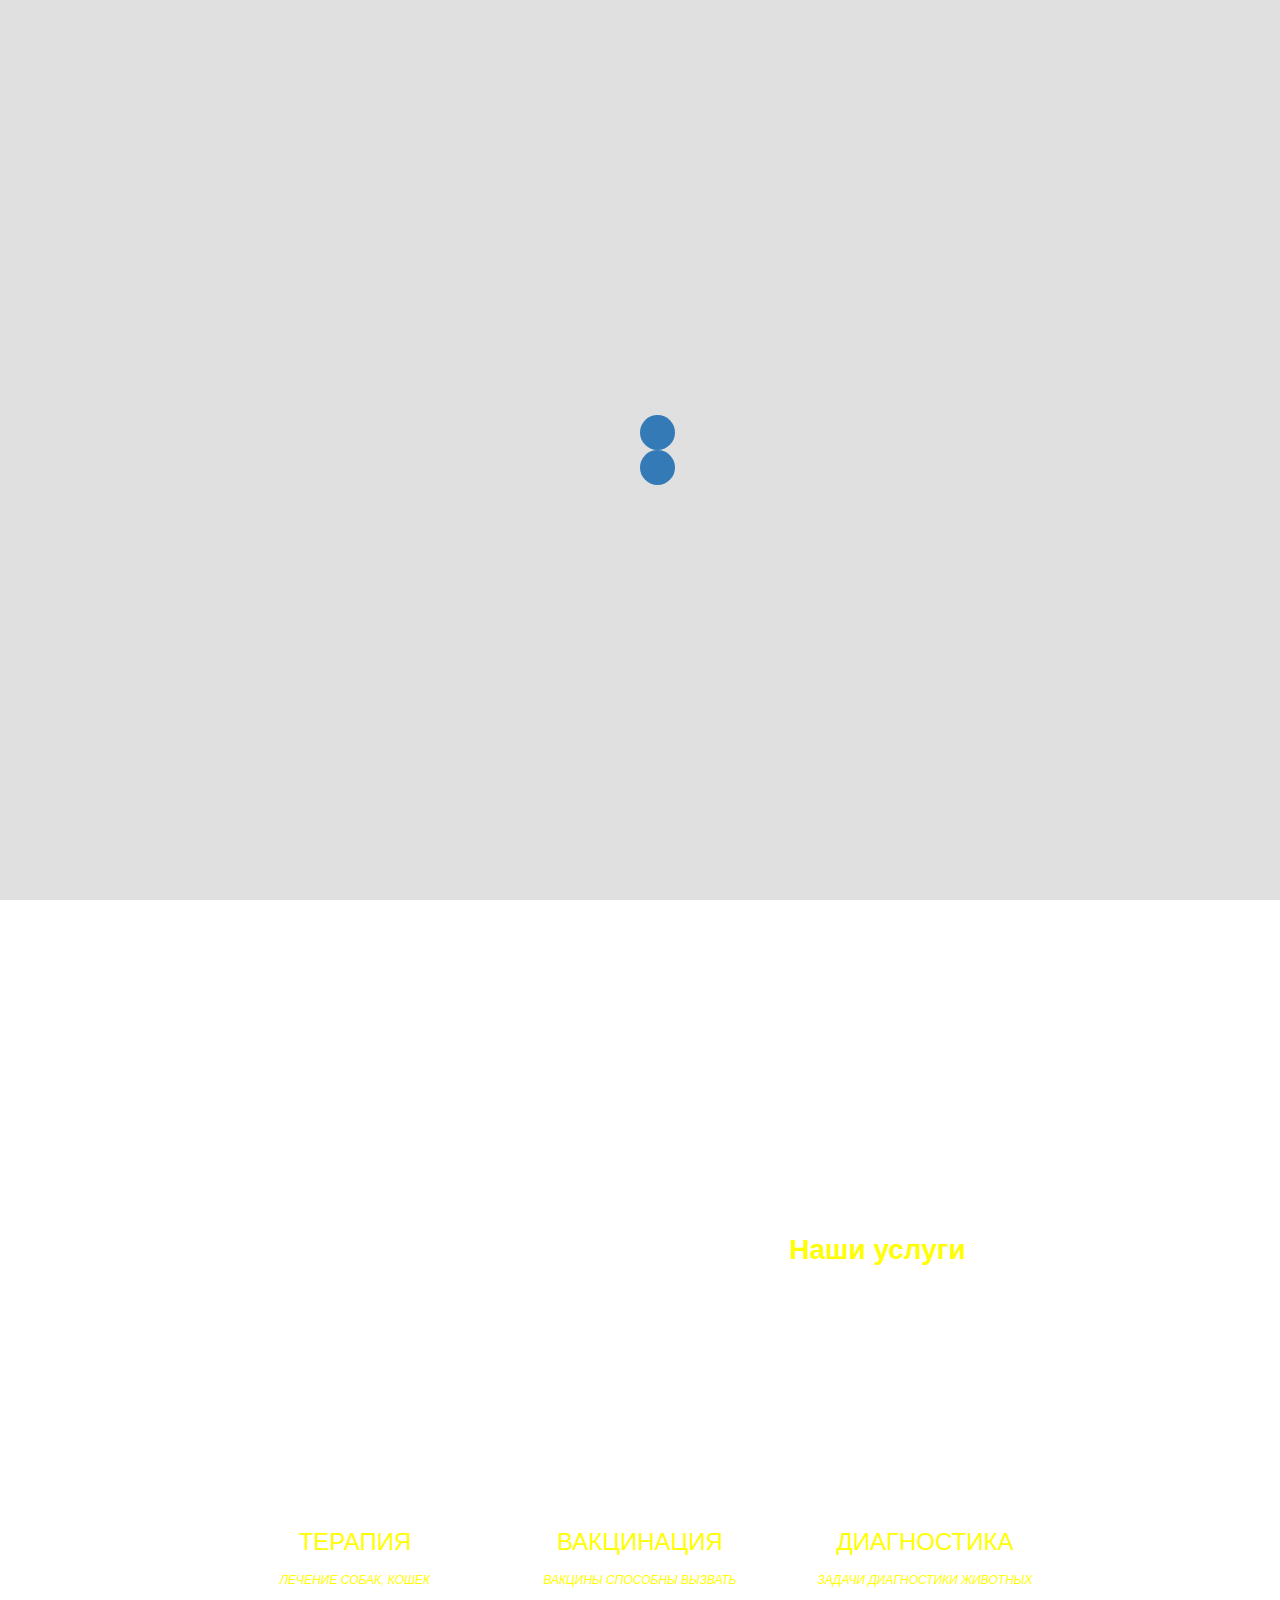
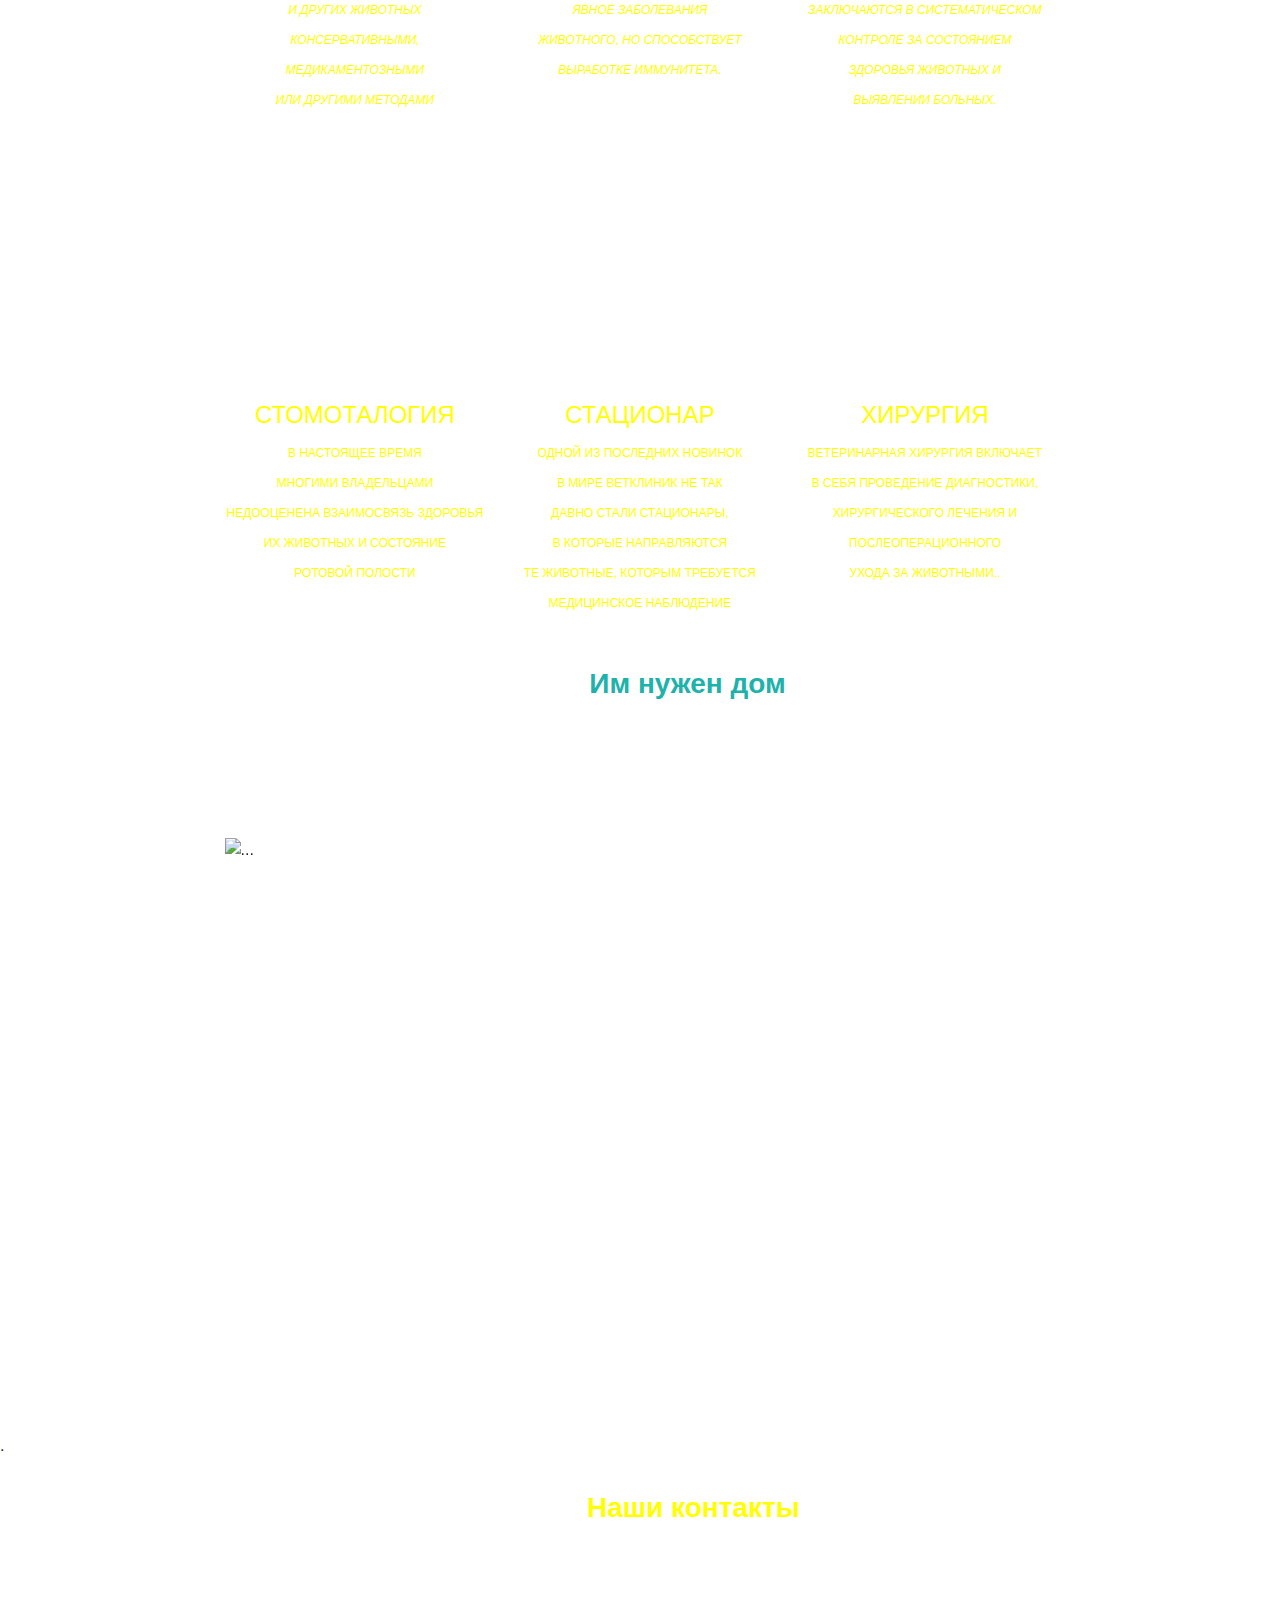
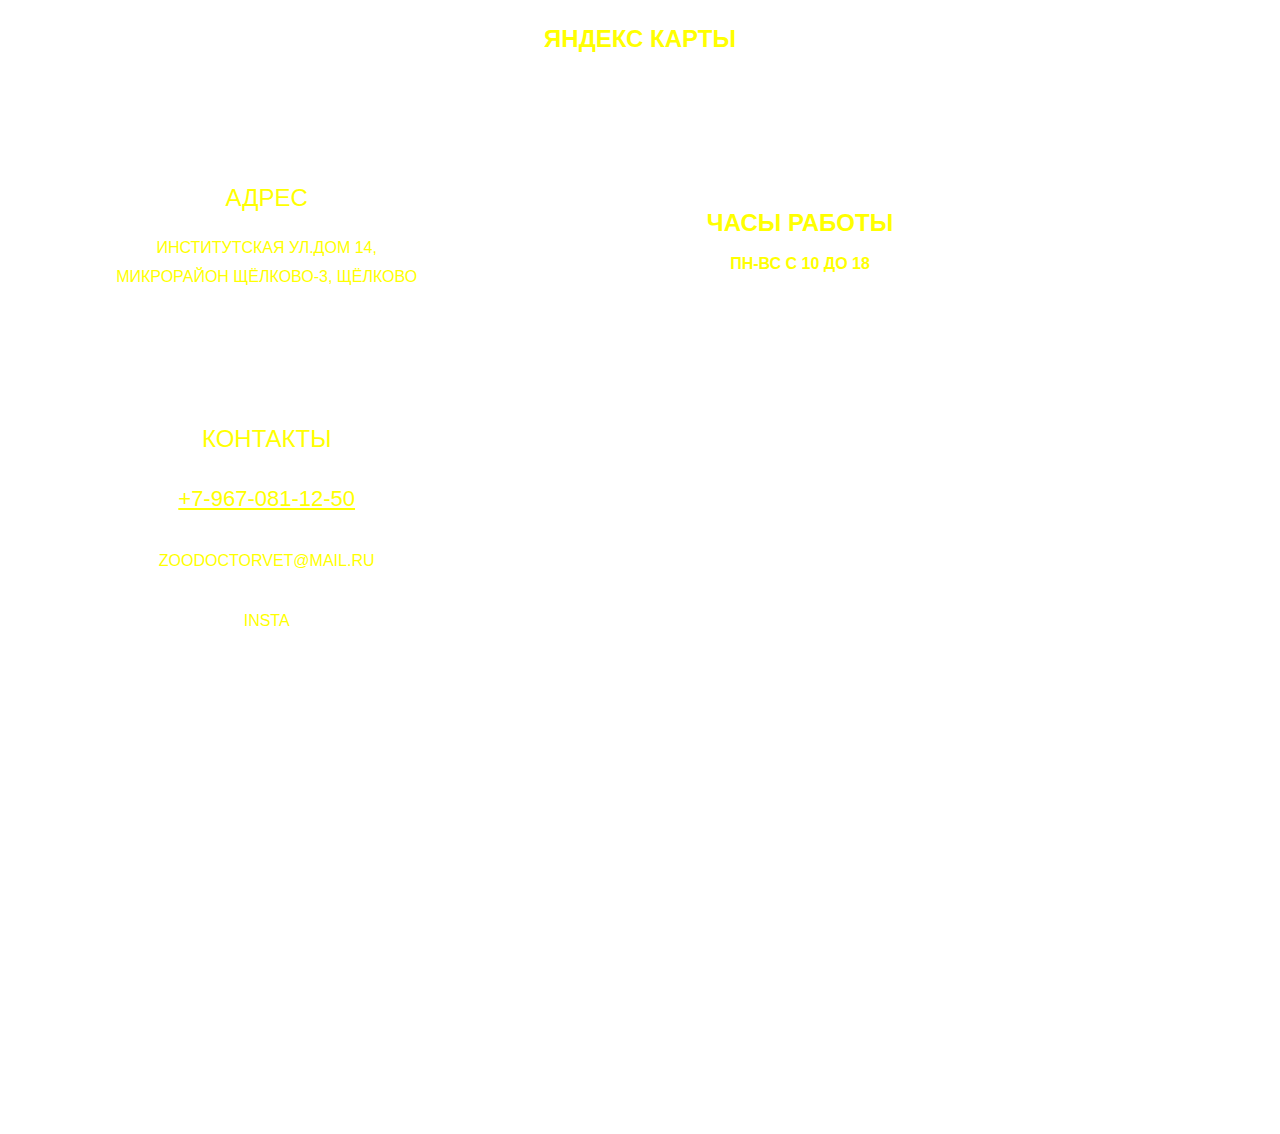
==== src/index.html @ 2d44dd5f "555555555" ====
<!DOCTYPE html>
<html lang="en">
<head>
	<meta charset="UTF-8">

	<meta name="desciption" content="Ветклиника">
	<meta name="autor" content="Ivan">
	<meta name="robots" content="all">
	<meta property="og.title" content="Ветклиника">
	<meta name="viewport" content="width=device-width, initial-scale=1.0">


	<title>Ветклиника</title>
	<link rel="stylesheet" href="css/reset.css">
	<link rel="stylesheet" href="css/bootstrap.min.css">
	<link rel="stylesheet" href="css/font-awesome.css">

	<link rel="stylesheet" href="css/style.css">
</head>
<body>
	<div class="preloader">
      <div class="preloader__row">
        <div class="preloader__item"></div>
        <div class="preloader__item"></div>
      </div>
    </div>
	<script>
    window.onload = function () {
    document.body.classList.add('loaded_hiding');
    window.setTimeout(function () {
    document.body.classList.add('loaded');
    document.body.classList.remove('loaded_hiding');
    }, 900);
    }
    </script>
	<header>
		<nav>
			<div class="container">
				<div class="row">

					<div class="col-xxl-3 col-xl-3 col-lg-3 col-7">
						<div class="logo"><img src="img/Icone.png ">Зоодоктор</div></div>
					<div class="px-0 col-xxl-7 col-xl-7 col-lg-8 offset-xxl-2 offset-xl-2 offset-lg-1 d-none d-lg-block"><div class="menu">
						<ul>
							<li><a href="#main">Главная</a></li>
							<li><a href="#services">Услуги</a></li>
							<li><a href="#home">Дом</a></li>
							<li><a href="#contacts">Контакты</a></li>
							<li><a href="index_Yslygi.html">Цены</a></li>
						</ul> </div></div>
						<div class="col-5 d-flex d-lg-none flex-column justify-content-center align-items-end">
							<div class="dropdown">
								<a class="btn btn-warning dropdown-toggle white-btn" href="#" role="button" id="dropdownMenuLink" data-bs-toggle="dropdown" aria-expanded="false">
									Навигация
								</a>

								<ul class="dropdown-menu dropdown-menu-dark" aria-labelledby="dropdownMenuLink">
									<li><a class="dropdown-item" href="#main">Главная</a></li>
									<li><a class="dropdown-item" href="#services">Услуги</a></li>
									<li><a class="dropdown-item" href="#home">Дом</a></li>
									<li><a class="dropdown-item" href="#contacts">Контакты</a></li>
									<li><a class="dropdown-item" href="index_Yslygi.html">Цены</a></li>
								</ul>

							</div>
						</div>
					</div>
				</div>


			</nav>
		</header>
		<main >
			<section class="main" id="main"><div class="container  pt-5">
				<div class="row align-items-center pt-5 mt-5 ">
					<div class="col-xxl-1 col-xl-2 col-lg-1 col-md-2 col-sm-2"></div>
					<div class="col-xxl-7 col-xl-9 col-lg-11 col-md-10 col-sm-8 pt-5 mt-5 ">
						<div class="title__container">
							<h1>Вас приветствует<br>Ветклиника Зоодоктор</h1>
							<h4>Наши принципы — это индивидуальный подход<br> к каждому клиенту, готовность оказать помощь животным в<br> любое время прилагать все возможные усилия<br> для достижения наилучших результатов.</h4>
							
						</div>
					</div>

					</div>
					<div class="Visov">
						<div class="row justify-content-center  pt-5  ">
							<div class="col-xxl-2 xl-3 col-lg-3 col-md-2 col-sm-1 col-1 "></div>
							<div class="col-xxl-4 xl-6 col-lg-5 col-md-5 col-sm-4 col-6 pt-5 mt-5 ">

								<button type="button" class="btn info-btn  " data-bs-toggle="modal" data-bs-target="#exampleModal">
  Вызов врача на дом
</button>

<!-- Modal -->
<div class="modal fade" btn-color id="exampleModal" tabindex="-1" aria-labelledby="exampleModalLabel" aria-hidden="true">
  <div class="modal-dialog">
    <div class="modal-content">
      
       
     
      <div class="modal-body ">
      	 <h5 class="modal-title" id="exampleModalLabel">Вызов врача</h5>
       
        Вызов ветеринара на дом, скорая ветеринарная помощь в любой район Щёлково, Пушкино, Софрино
	<br><a href="tel:8(916)914-41-77">8(916)914-41-77</a>

	<br>Почему мы?
	<br>•Большой опыт работы.
	<br>•Проверенные специалисты.
	<br>•Современное оборудование.
	<br>•Современные схемы лечени.
	<br>•Примем заявку в любое для вас удобное время.

	<br>Выезд врача………………………………от 1000₽
      
        <button type="button" class="btn warning-btn " data-bs-dismiss="modal">Закрыть</button>
      </div>
      </div>
      
  </div>
</div>
</div>
								
							</div>
						</div>
				<!--	 Button trigger modal -->

        

    </div>

  
		</section>
	</main>
	<div class="Two" id="services">
		<div class="container ">
			<div class="row  ">
				<div class="col-xxl-3 col-xl-5 col-8 col-sm-2 col-md-3 "></div>
				<div class="col-xxl-6 col-xl-7 col-12 col-sm-8 col-md-6 "><h3><b>Наши услуги</b></h3></div>
			</div>
		
		<div class="row  justify-content-center ">

			
				<div class="col-12 col-sm-6 col-md-3 text-center">
					<div class="web_scill" style="">
						<img src="img/1.png" alt="">
						<h4>Терапия</h4>
						<p><i>Лечение собак, кошек<br>и других животных<br> консервативными,<br> медикаментозными<br> или другими методами</i> </p>
					</div>
				</div>
				<div class="col-12 col-sm-6 col-md-3 text-center">
					<div class="web_scill2" style="">
						<img src="img/2.png" alt="">
						<h4>Вакцинация</h4>
						<p><i>Вакцины способны вызвать<br> явное заболевания<br> животного, но способствует<br> выработке иммунитета.</i></p>
					</div>
				</div>
				<div class="col-12 col-sm-6 col-md-3 text-center">
					<div class="web_scill3" style="">
						<img src="img/3.png " alt="">
						<h4>Диагностика</h4>
						<p><i>Задачи диагностики животных<br> заключаются в систематическом<br>контроле за состоянием<br> здоровья животных и <br>выявлении больных.</i></p>
					</div>
				</div>

			
		</div>
		<div class="row justify-content-center">	
			
				<div class="col-12 col-sm-6 col-md-3 text-center"> 
					<div class="web_scill4" style="">
						<img src="img/4.png " alt="">
						<h4>Стомоталогия</h4>
						<p>В настоящее время<br> многими владельцами<br> недооценена взаимосвязь здоровья<br> их животных и состояние<br> ротовой полости</p>
					</div>
				</div>
				<div class="col-12 col-sm-6 col-md-3 text-center">
					<div class="web_scill5" style="">
						<img src="img/5.png " alt="">
						<h4>Стационар</h4>
						<p>Одной из последних новинок<br> в мире ветклиник не так<br> давно стали стационары,<br> в которые направляются <br>те животные, которым требуется<br> медицинское наблюдение</p>
					</div>
				</div>
				<div class="col-12 col-sm-6 col-md-3 text-center">
					<div class="web_scill6" style="">
						<img src="img/6.png " alt="">
						<h4>Хирургия</h4>
						<p>Ветеринарная хирургия включает<br> в себя проведение диагностики,<br> хирургического лечения и <br>послеоперационного <br>ухода за животными..</p>
					</div>
				</div>
			</div>
		
</div>
</div>
		<div class="Three" id="home">
			<div class="container">
				<div class="row">	
					<div class="col-xxl-3 col-xl-3 col-8 col-sm-2 col-md-3"></div>
					<div class="col-xxl-6 col-xl-7 col-12 col-sm-8 col-md-6"><h3><b>Им нужен дом</b></h3>

					</div>	
				</div>
			
				<div class="row pt-5 mt-5 justify-content-center">
					
					<div class="col-xxl-8 col-xl-9 col-md-8">
				<div id="carouselExampleIndicators" class="carousel slide" data-bs-ride="true">
  <div class="carousel-indicators">
    <button type="button" data-bs-target="#carouselExampleIndicators" data-bs-slide-to="0" class="active" aria-current="true" aria-label="Slide 1"></button>
    <button type="button" data-bs-target="#carouselExampleIndicators" data-bs-slide-to="1" aria-label="Slide 2"></button>
    <button type="button" data-bs-target="#carouselExampleIndicators" data-bs-slide-to="2" aria-label="Slide 3"></button>
     <button type="button" data-bs-target="#carouselExampleIndicators" data-bs-slide-to="3" aria-label="Slide 4"></button>
      <button type="button" data-bs-target="#carouselExampleIndicators"data-bs-slide-to="4" aria-label="Slide 5"></button>

  </div>
  <div class="carousel-inner">
    <div class="carousel-item active">
      <img src="img/cat1.jpg" class="d-block w-100 " alt="...">
    </div>
    <div class="carousel-item">
      <img src="img/cat2.jpg" class="d-block w-100 " alt="...">
    </div>
    <div class="carousel-item">
      <img src="img/cat3.jpg" class="d-block w-100 " alt="...">
    </div>
    <div class="carousel-item">
      <img src="img/cat4.jpg" class="d-block w-100 " alt="...">
    </div>
    <div class="carousel-item">
      <img src="img/cat5.jpg" class="d-block w-100 " alt="...">
    </div>
  </div>
  <button class="carousel-control-prev" type="button" data-bs-target="#carouselExampleIndicators" data-bs-slide="prev">
    <span class="carousel-control-prev-icon" aria-hidden="true"></span>
    <span class="visually-hidden">Предыдущий</span>
  </button>
  <button class="carousel-control-next" type="button" data-bs-target="#carouselExampleIndicators" data-bs-slide="next">
    <span class="carousel-control-next-icon" aria-hidden="true"></span>
    <span class="visually-hidden">Следующий</span>
  </button>
</div>
</div>
	</div>	
</div>
			</div>
	
<footer id="contacts">
		.
		<div class="container-fluid">
			<div class="row  ">
				<div class="col-xxl-3  col-md-3 col-sm-2 col-8 "></div>
				<div class="col-xxl-6 col-md-7 col-sm-8 col-12"><h3><b>Наши контакты</b></h3>
				</div>
			</div>
			<div class="Tri">	
				<div class="row  ">
						<div class="col-xxl-3">	</div>
					<div class="col-xxl-6  text-center ">
						<div class="web_scil" style="">
							<img src="" alt="">

							<h4><i class="fa fa-map-marker custom-map  " aria-hidden="true"></i><b>Яндекс карты</b><script type="text/javascript" charset="utf-8" async src="https://api-maps.yandex.ru/services/constructor/1.0/js/?um=constructor%3A8fb3ee09495128bcd995fe5ea9923f7f8fd145fe0b856d204850d67c31da7a16&amp;width=100%25&amp;height=421&amp;lang=ru_RU&amp;scroll=true"></script></h4></div>
						</div>
						</div>
						<div class="row">

						<div class="col-xxl-4 col-12 col-sm-6 col-md-5 pt-5 mt-5  text-center">
							<div class="web_scil2" style="">
								<img src="" alt="">
								<h4>Адрес</h4>

								<p><i class="fa fa-map custom-map2" aria-hidden="true"></i>Институтская ул.дом 14,<br> микрорайон Щёлково-3, Щёлково</p>
							</div>
						</div>
						<div class="col-xxl-4 col-12 col-sm-6 col-md-5 pt-5 mt-5  text-center">
							<div class="web_scil4" style="">
								<img src="" alt=""> 
								<h4><i class="fa fa-clock-o custom-clock" aria-hidden="true"></i><b>Часы работы</b></h4>
								<p><b>Пн-Вс с 10 до 18</b></p>

							</div>
						</div>				

						<div class="col-xxl-4 col-12 col-sm-6 col-md-5 pt-5 mt-5  text-center">
							<div class="web_scil3" style="">
								<img src="" alt="">
								<h4>Контакты</h4>
								<p><i class="fa fa-phone-square custom-phone" aria-hidden="true"></i>
									<a href="tel:+7-967-081-12-50">+7-967-081-12-50</a><br><i class="fa fa-envelope custom-mail" aria-hidden="true"></i>zoodoctorvet@mail.ru<br><i class="fa fa-instagram custom-insta" aria-hidden="true"></i>Insta</p>
								</div>
							</div>
						

						
					</div>
				</div>
</div>

			</footer>

		
		<script src="js/jquery-3.6.0.min.js"></script>
		<script src="js/bootstrap.bundle.min.js"></script>
		<script src="js/myScript.js"></script>
	</body>
	
			</html>
---- src/css/style.css ----
body{
	font-family: Arial,sans-serif;
	-webkit-text-size-adjust: none;
}
.preloader {
  /*фиксированное позиционирование*/
  position: fixed;
  /* координаты положения */
  left: 0;
  top: 0;
  right: 0;
  bottom: 0;
  /* фоновый цвет элемента */
  background: #e0e0e0;
  /* размещаем блок над всеми элементами на странице (это значение должно быть больше, чем у любого другого позиционированного элемента на странице) */
  z-index: 1001;
}

.preloader__row {
  position: relative;
  top: 50%;
  left: 50%;
  width: 70px;
  height: 70px;
  margin-top: -35px;
  margin-left: -35px;
  text-align: center;
  animation: preloader-rotate 2s infinite linear;
}

.preloader__item {
  position: absolute;
  display: inline-block;
  top: 0;
  background-color: #337ab7;
  border-radius: 100%;
  width: 35px;
  height: 35px;
  animation: preloader-bounce 2s infinite ease-in-out;
}

.preloader__item:last-child {
  top: auto;
  bottom: 0;
  animation-delay:-1s;
}

@keyframes preloader-rotate {
  100% {
    transform: rotate(360deg);
  }
}

@keyframes preloader-bounce {

  0%,
  100% {
    transform: scale(0);
  }

  50% {
    transform: scale(1);
  }
}

.loaded_hiding .preloader {
  transition: 7s opacity;
  opacity: 1;
}

.loaded .preloader {
  display: none;
}

nav{
	width: 100%;
	height: 60px;
	background: #008B8B;
	position: fixed;
	z-index: 10;

}
nav img{
	width: 57px;
	margin: 0px 10px 10px 0px;
}
/*#008B8B-бирюзовый
#FFCF40-желтый*/
.logo{
	
	color: yellow;
	font-size: calc(30px + 8 * ((100vw - 992px)/(1280-992)));
	line-height: 60px;
	
}
main{
	width: 100%;
	height: 100%;
}
.menu{
	float: left;
	

}
.menu li{
	float: left;
	line-height: 60px;
	color: #FFCF40;
	margin-right: 70px;
	
	font-size: calc(12px + 2 * ((100vw - 992px)/(1280-992)));
	text-transform: uppercase;
	-webkit-animation: topshift 0.4s ease forwards;
	-o-animation: topshift 0.4s ease forwards;
	animation: topshift	0.4s ease forwards;
	opacity: 1;
}
.white-btn:visited{
	color: #008B8B;
}

.main{
	
	height: 1200px;
	background:url(../img/fon3.jpg) center/cover no-repeat ;
	perspective: 1;
	background-attachment: fixed;
}
.title__container{
	width: 100%;
	color: #008B8B;
	text-align: center;
	opacity: 0;
	-webkit-animation: titlemove 1.2s ease forwards;
	-o-animation: titlemove 1.2s ease forwards;
	animation: titlemove 1.2s ease forwards;
	-webkit-animation-delay: 1s;
	-o-animation-delay: 1s;
	animation-delay: 1s;



}
.info-btn{
	background-color: #008B8B;
}
.btn{
	color: yellow;
}
.modal-body{
	color: yellow;
	background-color:#008B8B; 
}
.modal-body h5{
	text-align: center;
	line-height: 50px;
}
.btn-color{
	color: red;
}

.modal-title{
	color: yellow;
}

.modal-dialog{
	background-color: yellow;
}
.warning-btn {
	background-color: yellow;
	color: #008B8B;
	margin: 50px 0px 0px 200px;
}

.modal-body{
	background-color: #008B8B;
}

@keyframes titlemove{
	from{
		opacity: 0;
		margin-left: -700px;
	}
	to{
		opacity: 1;
		margin-left: 0px;
	}
}
main a{
	color: yellow;
}
.title__container h1{
	font-family: Arial, sans-serif;
	font-weight: 600;
	font-size: calc(28px + 20 * ((100vw - 375px)/(1280-375)));
}

.title__container h4{
	font-size: calc(19px + 15 * ((100vw - 375px)/(1280-375)));
	font-weight: 600;
	color: #008B8B;


}
@media  (max-width: 767px){

	h1{
		font-size: calc(25px + )
	}
}






.menu li a{
	transition: all 0.2s;
	color: white;
	transform: scale(1);
	display: inline-block;
	text-decoration: none;
}
.menu li a:visited{
	color: yellow;
}
.menu li a:hover{
	color: white;

}
.menu li a:active{
	transform: scale(1.2);
}
.Two{
	background:	url(../img/Fon5.jpg) center/cover no-repeat ;
	width: 100%
	max-height: 100%;
	
}

.Two img{
	max-width: 100%;
	height: 100%;
	
	
}


.Two h3{
	color: yellow;
	font-size: calc(30px + 15 * ((100vw - 375px)/(1280-375)));
	line-height: 100px;
	text-align: center;
	

	
}

.Two h4{
	color: yellow;
	font-size: calc(20px + 4 * ((100vw - 375px)/(1280-375)));
	transform: scale(1);
	text-decoration: none;
	
	


}

.Two h4:hover{
	color: #fff;
	

}

.Two p{
	font-size: calc(10px + 2 * ((100vw - 375px)/(1280-375)));
	color: yellow	;	
	line-height: 30px;
	text-align: center;
	

}
.Two p:hover{
	color: #fff;
	transform: scale(1.3,1.3);
}

	
  .web_scill{
  	line-height: 220px;
  	font-size: 12px;
  	text-transform: uppercase;

  }
  .web_scill2{
  	line-height: 220px;

  	font-size: 12px;
  	text-transform: uppercase;
  }
  .web_scill3{

  	line-height: 220px;
  	font-size: 12px;
  	text-transform: uppercase;
  }
 

  .web_scill4 {

  	line-height: 270px;
  	font-size: 12px;
  	text-transform: uppercase;

  }

  .web_scill5{

  	line-height: 270px;
  	font-size: 12px;
  	text-transform: uppercase;
  }
  .web_scill6{

  	line-height: 270px;
  	font-size: 12px;
  	text-transform: uppercase;
  }


	.Three{
		background: url(../img/Fon4.jpg) center/cover no-repeat ;
		height: 800px;
		background-attachment: fixed;
	}
	.Three h3{
		color: #20B2AA;
		font-size: calc(30px + 15 * ((100vw - 375px)/(1280-375)));
		line-height: 100px;
		text-align: center;	



	}
	footer{
		background:url(../img/Fon7.jpg) center/cover no-repeat;
		height: 1300px;



	}

	footer h3{
		color: yellow;
		font-size: calc(30px + 15 * ((100vw - 375px)/(1280-375)));
		line-height: 100px;
		text-align: center;
	}
	footer h4{
		color: yellow;
		font-size: calc(16px + 4 * ((100vw - 375px)/(1280-375)));

	}

	.web_scil{
		font-size: 32px;
		text-transform: uppercase;

	
	}
	.custom-map{
		font-size: 35px;
		width: 40px;
		color: yellow;
		
	}
	.web_scil2{

		color: yellow;
		font-size: calc(13px + 4 * ((100vw - 375px)/(1280-375)));
		text-transform: uppercase;
	}
	.custom-map2{
		font-size: 30px;
		width: 65px;
	}

	.web_scil3{
		color: yellow;
		font-size: calc(13px + 4 * ((100vw - 375px)/(1280-375)));

		text-transform: uppercase;
	}
	.custom-phone{
		font-size: 40px;
		width: 60px;

	}
	.custom-mail{
		font-size: 40px;
		width: 60px;
	}
	.custom-insta{
		font-size: 40px;
		width: 60px;
	}
	.web_scil4{
		color: yellow;
		font-size: calc(13px + 4 * ((100vw - 375px)/(1280-375)));

		text-transform: uppercase;
	}

	.custom-clock{
		font-size: 50px;
		width: 60px;
	}


	footer a{


		color: yellow;
		font-size: 22px;
	}
	footer a:visited{
		color: yellow;
	}
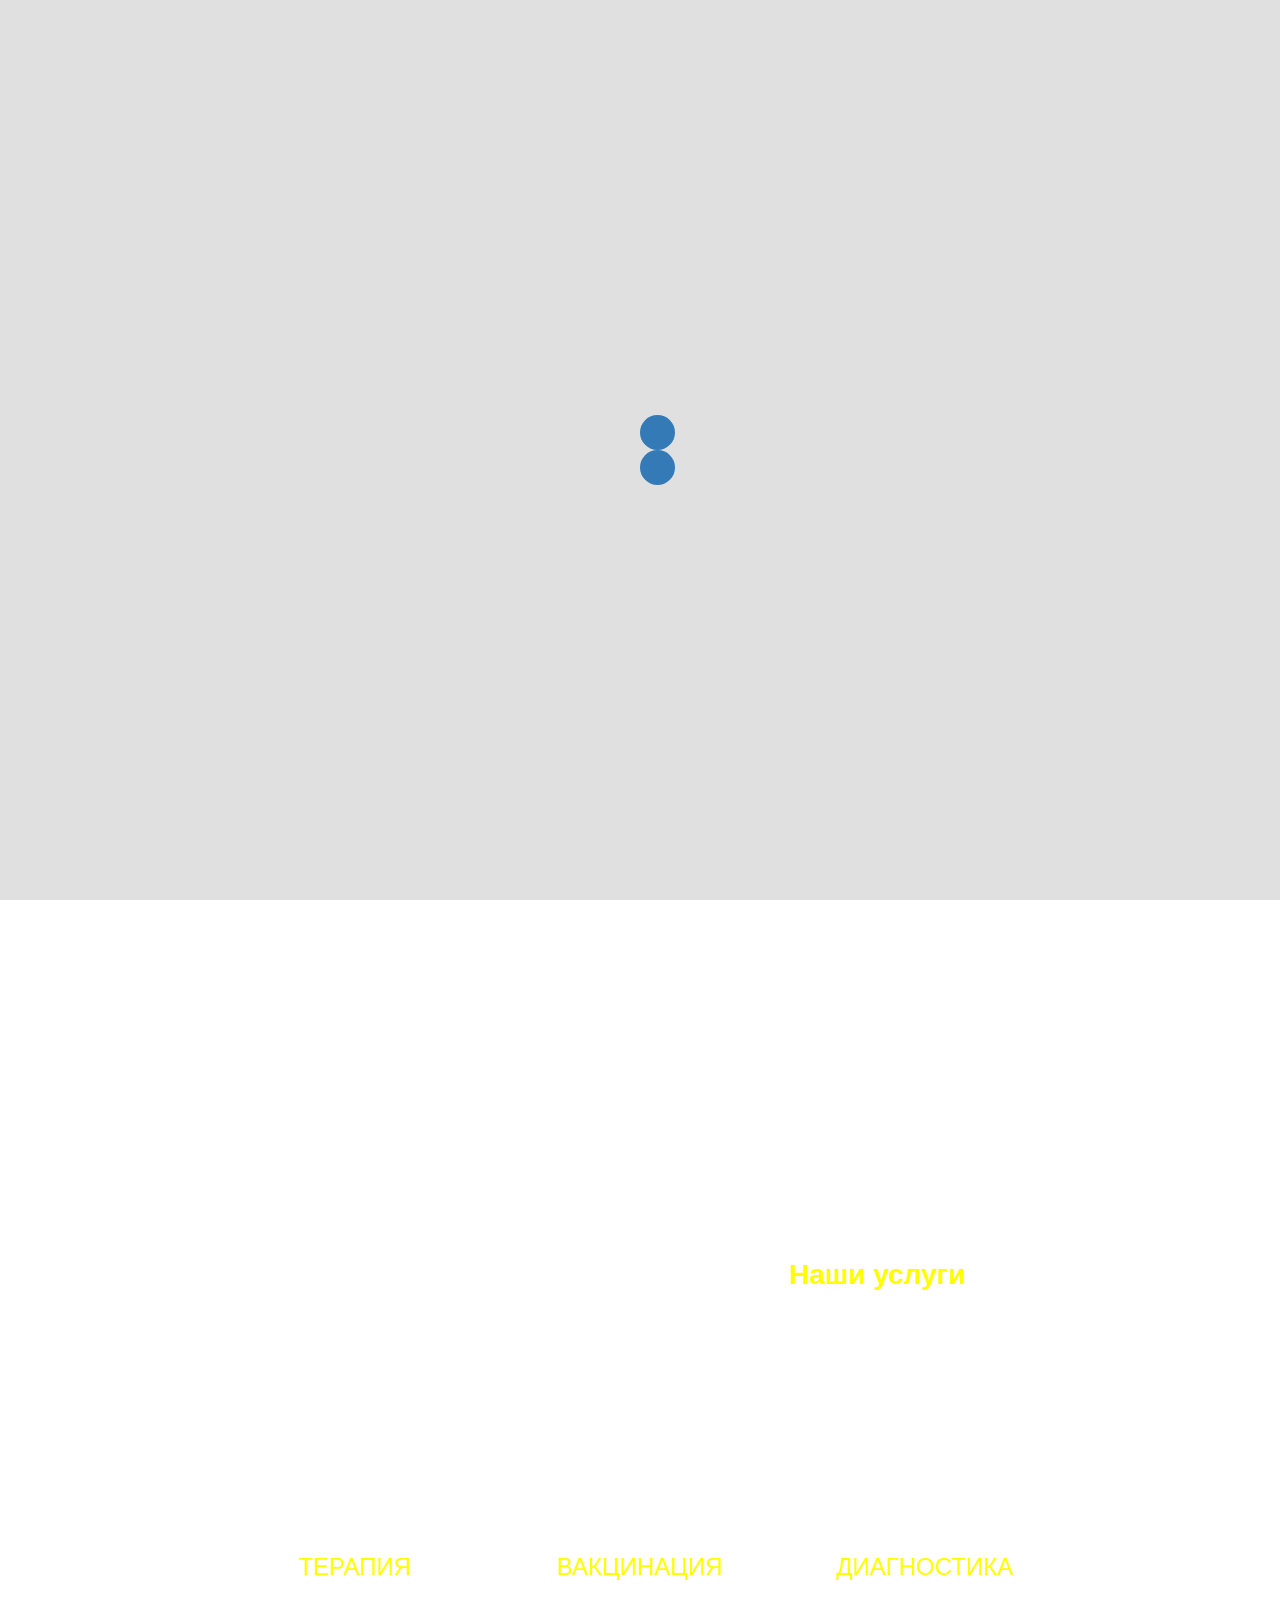
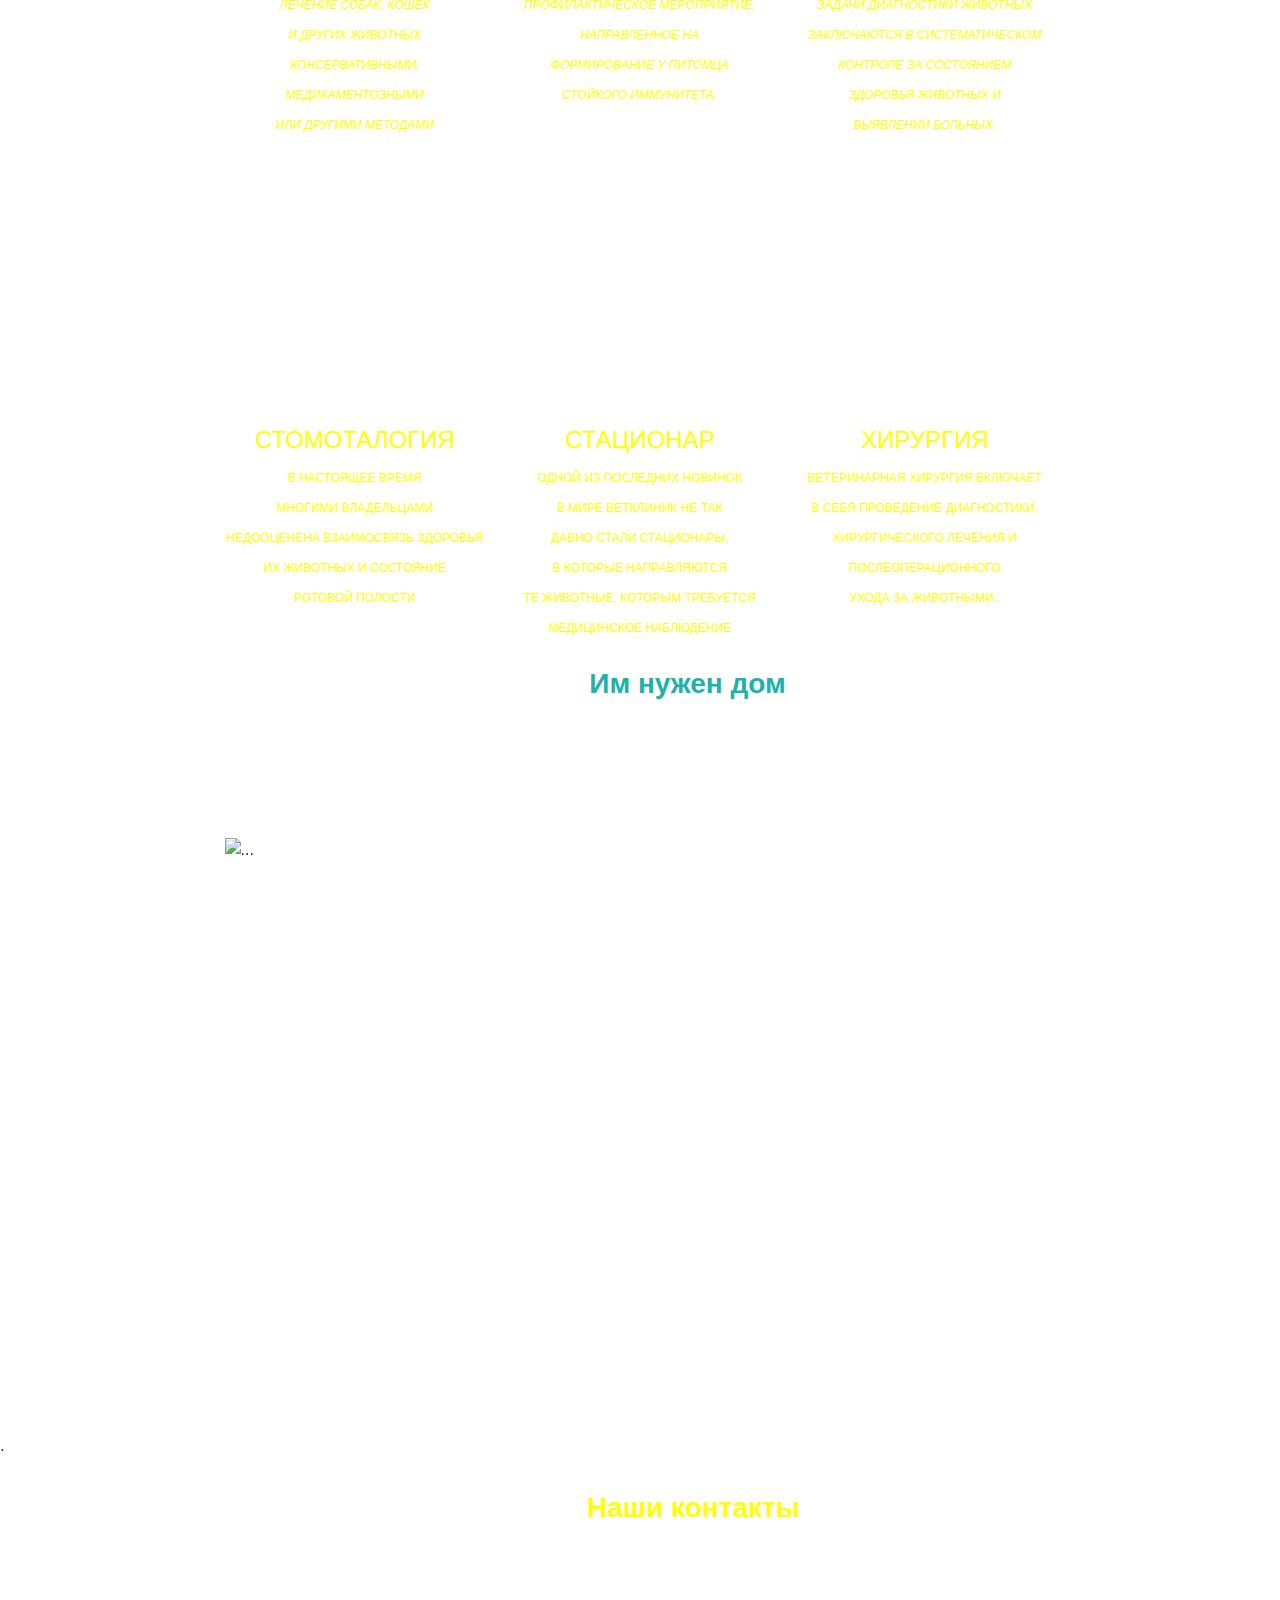
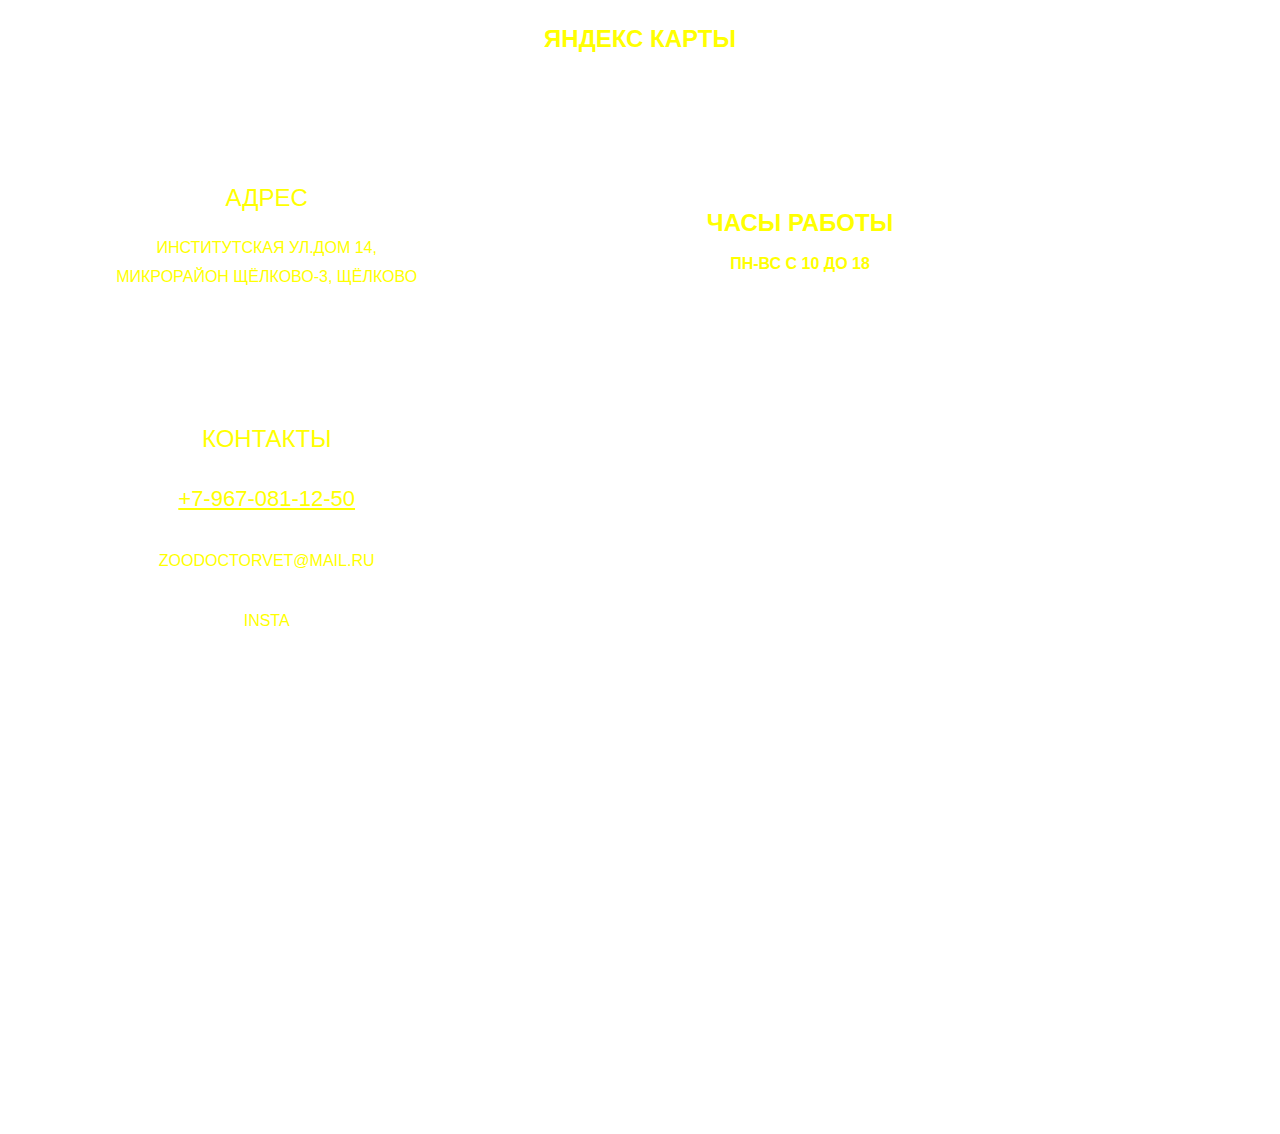
==== commit abe78c47: "Modal" ====
--- a/src/index.html
+++ b/src/index.html
@@ -38,9 +38,9 @@
 			<div class="container">
 				<div class="row">
 
-					<div class="col-xxl-3 col-xl-3 col-lg-3 col-7">
+					<div class="col-xxl-3 col-xl-3 col-lg-4 col-8">
 						<div class="logo"><img src="img/Icone.png ">Зоодоктор</div></div>
-					<div class="px-0 col-xxl-7 col-xl-7 col-lg-8 offset-xxl-2 offset-xl-2 offset-lg-1 d-none d-lg-block"><div class="menu">
+					<div class="px-0 col-xxl-7 col-xl-8 col-lg-8  offset-xxl-2 offset-xl-1 offset-lg-0  d-none d-lg-block "><div class="menu">
 						<ul>
 							<li><a href="#main">Главная</a></li>
 							<li><a href="#services">Услуги</a></li>
@@ -48,7 +48,7 @@
 							<li><a href="#contacts">Контакты</a></li>
 							<li><a href="index_Yslygi.html">Цены</a></li>
 						</ul> </div></div>
-						<div class="col-5 d-flex d-lg-none flex-column justify-content-center align-items-end">
+						<div class="col-4 d-flex d-lg-none flex-column justify-content-center align-items-end">
 							<div class="dropdown">
 								<a class="btn btn-warning dropdown-toggle white-btn" href="#" role="button" id="dropdownMenuLink" data-bs-toggle="dropdown" aria-expanded="false">
 									Навигация
@@ -71,6 +71,7 @@
 			</nav>
 		</header>
 		<main >
+			<div class="section">
 			<section class="main" id="main"><div class="container  pt-5">
 				<div class="row align-items-center pt-5 mt-5 ">
 					<div class="col-xxl-1 col-xl-2 col-lg-1 col-md-2 col-sm-2"></div>
@@ -93,17 +94,15 @@
 </button>
 
 <!-- Modal -->
-<div class="modal fade" btn-color id="exampleModal" tabindex="-1" aria-labelledby="exampleModalLabel" aria-hidden="true">
-  <div class="modal-dialog">
-    <div class="modal-content">
-      
-       
-     
+
+<div class="modal fade  " btn-color id="exampleModal" tabindex="-1" aria-labelledby="exampleModalLabel" aria-hidden="true">
+  <div class="modal-dialog  ">
+    <div class="modal-content">   
       <div class="modal-body ">
       	 <h5 class="modal-title" id="exampleModalLabel">Вызов врача</h5>
        
         Вызов ветеринара на дом, скорая ветеринарная помощь в любой район Щёлково, Пушкино, Софрино
-	<br><a href="tel:8(916)914-41-77">8(916)914-41-77</a>
+	
 
 	<br>Почему мы?
 	<br>•Большой опыт работы.
@@ -111,6 +110,7 @@
 	<br>•Современное оборудование.
 	<br>•Современные схемы лечени.
 	<br>•Примем заявку в любое для вас удобное время.
+	<br><a href="tel:8(916)914-41-77">8(916)914-41-77</a>
 
 	<br>Выезд врача………………………………от 1000₽
       
@@ -132,7 +132,9 @@
 
   
 		</section>
+		</div>
 	</main>
+	<div class="section">
 	<div class="Two" id="services">
 		<div class="container ">
 			<div class="row  ">
@@ -154,7 +156,7 @@
 					<div class="web_scill2" style="">
 						<img src="img/2.png" alt="">
 						<h4>Вакцинация</h4>
-						<p><i>Вакцины способны вызвать<br> явное заболевания<br> животного, но способствует<br> выработке иммунитета.</i></p>
+						<p><i>Профилактическое мероприятие,<br> направленное на<br> формирование у питомца <br>стойкого иммунитета. </i></p>
 					</div>
 				</div>
 				<div class="col-12 col-sm-6 col-md-3 text-center">
@@ -194,6 +196,8 @@
 		
 </div>
 </div>
+</div>
+		<div class="section">
 		<div class="Three" id="home">
 			<div class="container">
 				<div class="row">	
@@ -245,8 +249,9 @@
 	</div>	
 </div>
 			</div>
+		</div>
 	
-<footer id="contacts">
+<footer class="section" id="contacts">
 		.
 		<div class="container-fluid">
 			<div class="row  ">
@@ -275,7 +280,7 @@
 							</div>
 						</div>
 						<div class="col-xxl-4 col-12 col-sm-6 col-md-5 pt-5 mt-5  text-center">
-							<div class="web_scil4" style="">
+							<div class="web_scil3" style="">
 								<img src="" alt=""> 
 								<h4><i class="fa fa-clock-o custom-clock" aria-hidden="true"></i><b>Часы работы</b></h4>
 								<p><b>Пн-Вс с 10 до 18</b></p>
@@ -284,7 +289,7 @@
 						</div>				
 
 						<div class="col-xxl-4 col-12 col-sm-6 col-md-5 pt-5 mt-5  text-center">
-							<div class="web_scil3" style="">
+							<div class="web_scil4" style="">
 								<img src="" alt="">
 								<h4>Контакты</h4>
 								<p><i class="fa fa-phone-square custom-phone" aria-hidden="true"></i>
--- a/src/css/style.css
+++ b/src/css/style.css
@@ -90,7 +90,7 @@
 .logo{
 	
 	color: yellow;
-	font-size: calc(30px + 8 * ((100vw - 992px)/(1280-992)));
+	font-size: calc(25px + 15 * ((100vw - 320px)/(1280-320)));
 	line-height: 60px;
 	
 }
@@ -108,8 +108,7 @@
 	line-height: 60px;
 	color: #FFCF40;
 	margin-right: 70px;
-	
-	font-size: calc(12px + 2 * ((100vw - 992px)/(1280-992)));
+	font-size: calc(12px + 2 * ((100vw - 320px)/(1280-320)));
 	text-transform: uppercase;
 	-webkit-animation: topshift 0.4s ease forwards;
 	-o-animation: topshift 0.4s ease forwards;
@@ -189,6 +188,10 @@
 }
 main a{
 	color: yellow;
+
+}
+.modal-body a{
+	text-align: center;
 }
 .title__container h1{
 	font-family: Arial, sans-serif;
@@ -210,9 +213,20 @@
 	}
 }
 
-
-
-
+#exampleModal{
+
+ position: absolute;
+  left: 50%;
+  top: 50%;
+  display: block;
+  width: 360px;
+  height: 550px;
+  justify-content: center;
+  transform: translate(-50%, -50%)
+}
+.Visov a{
+	padding-left: 100px;
+}
 
 
 .menu li a{
@@ -236,12 +250,13 @@
 	background:	url(../img/Fon5.jpg) center/cover no-repeat ;
 	width: 100%
 	max-height: 100%;
+	transform: translateY(25px);
 	
 }
 
 .Two img{
 	max-width: 100%;
-	height: 100%;
+	max-height: 100%;
 	
 	
 }
@@ -334,6 +349,8 @@
 		background: url(../img/Fon4.jpg) center/cover no-repeat ;
 		height: 800px;
 		background-attachment: fixed;
+
+
 	}
 	.Three h3{
 		color: #20B2AA;
@@ -390,9 +407,9 @@
 	.web_scil3{
 		color: yellow;
 		font-size: calc(13px + 4 * ((100vw - 375px)/(1280-375)));
-
 		text-transform: uppercase;
 	}
+
 	.custom-phone{
 		font-size: 40px;
 		width: 60px;
@@ -415,7 +432,7 @@
 
 	.custom-clock{
 		font-size: 50px;
-		width: 60px;
+		width: 65px;
 	}
 
 
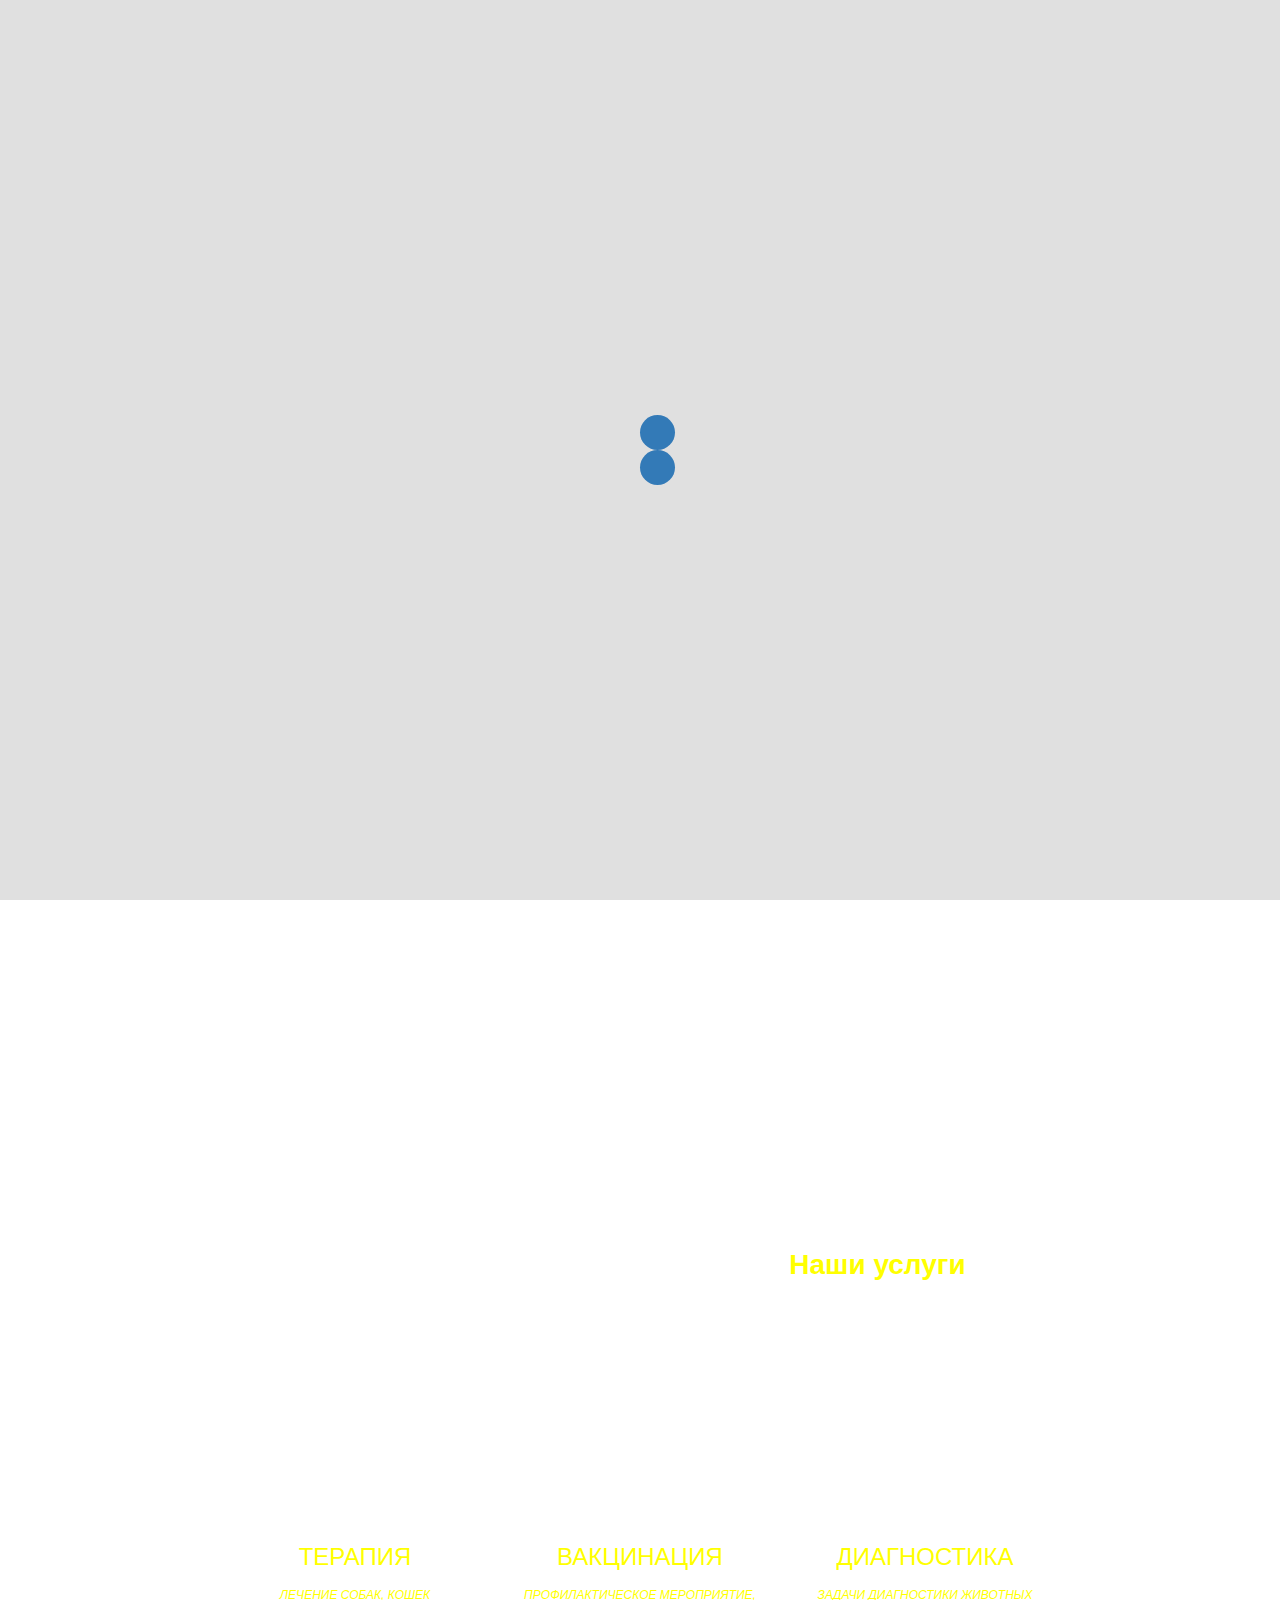
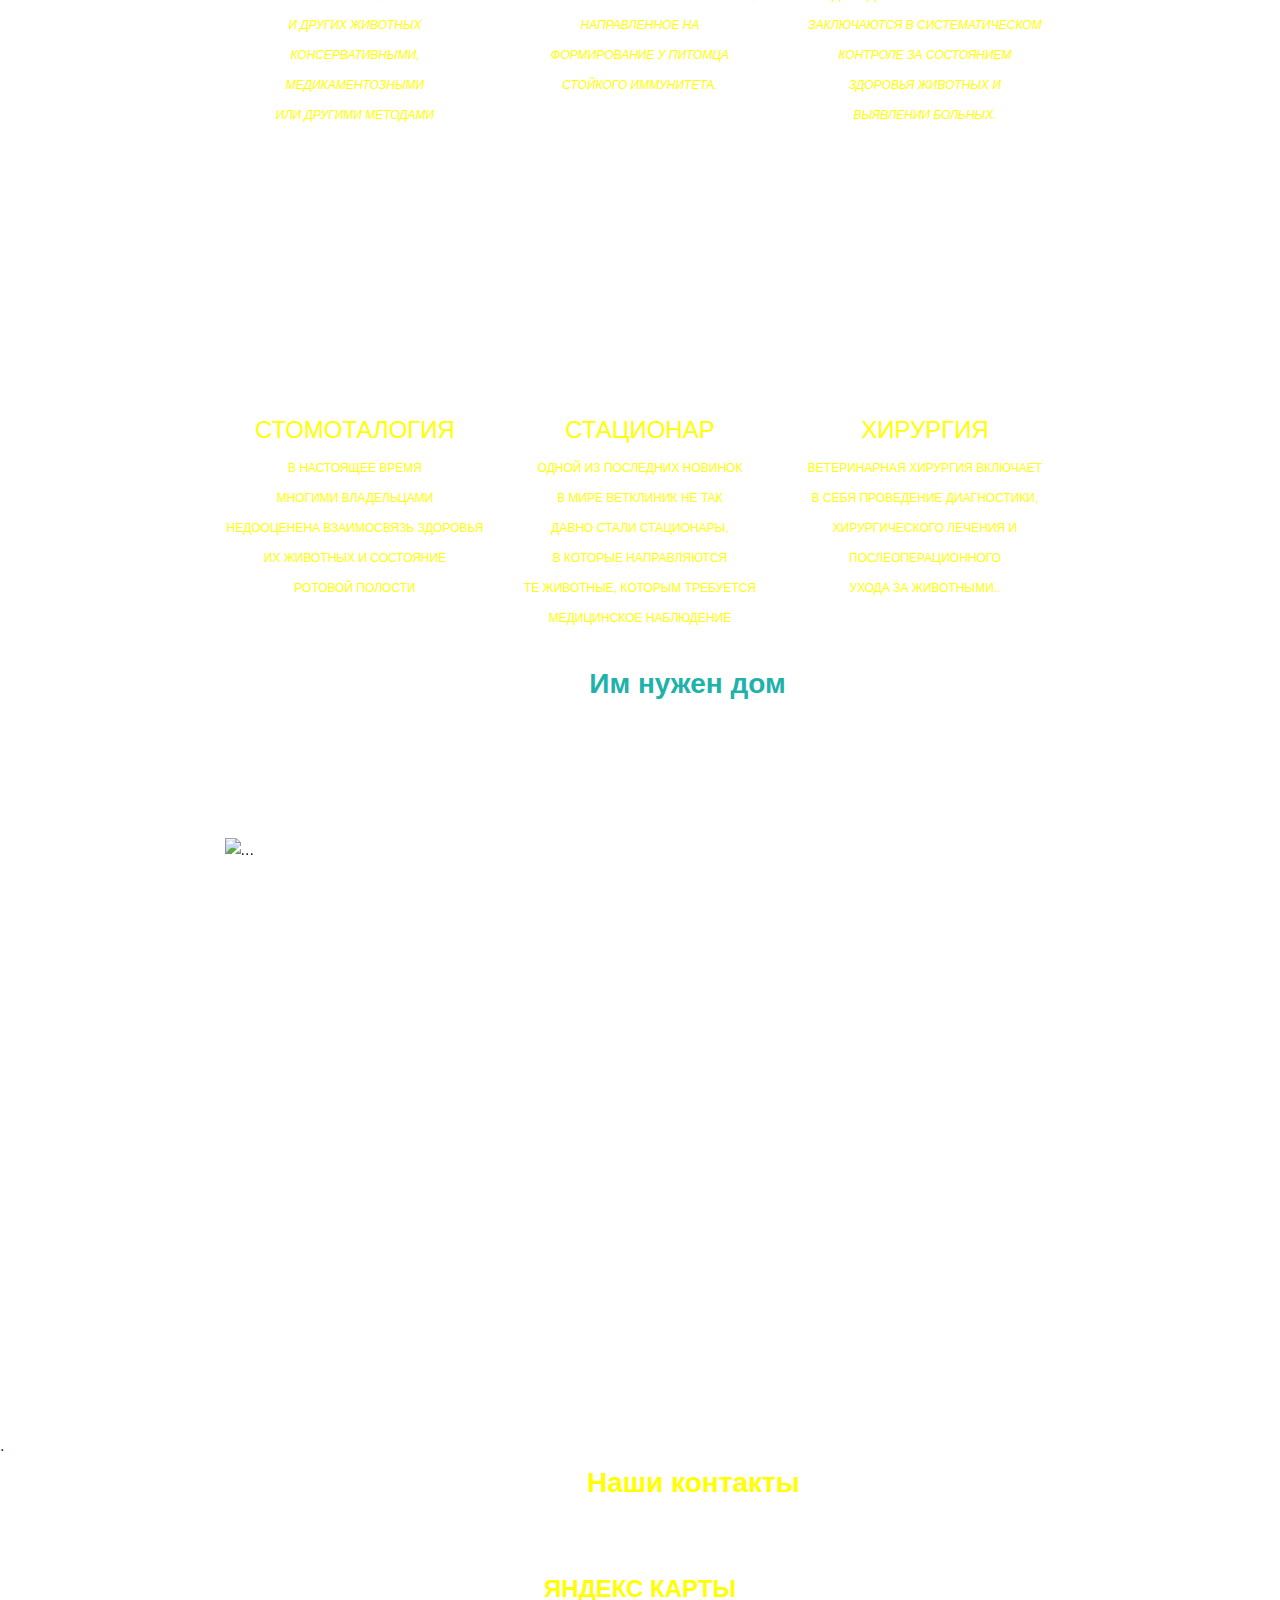
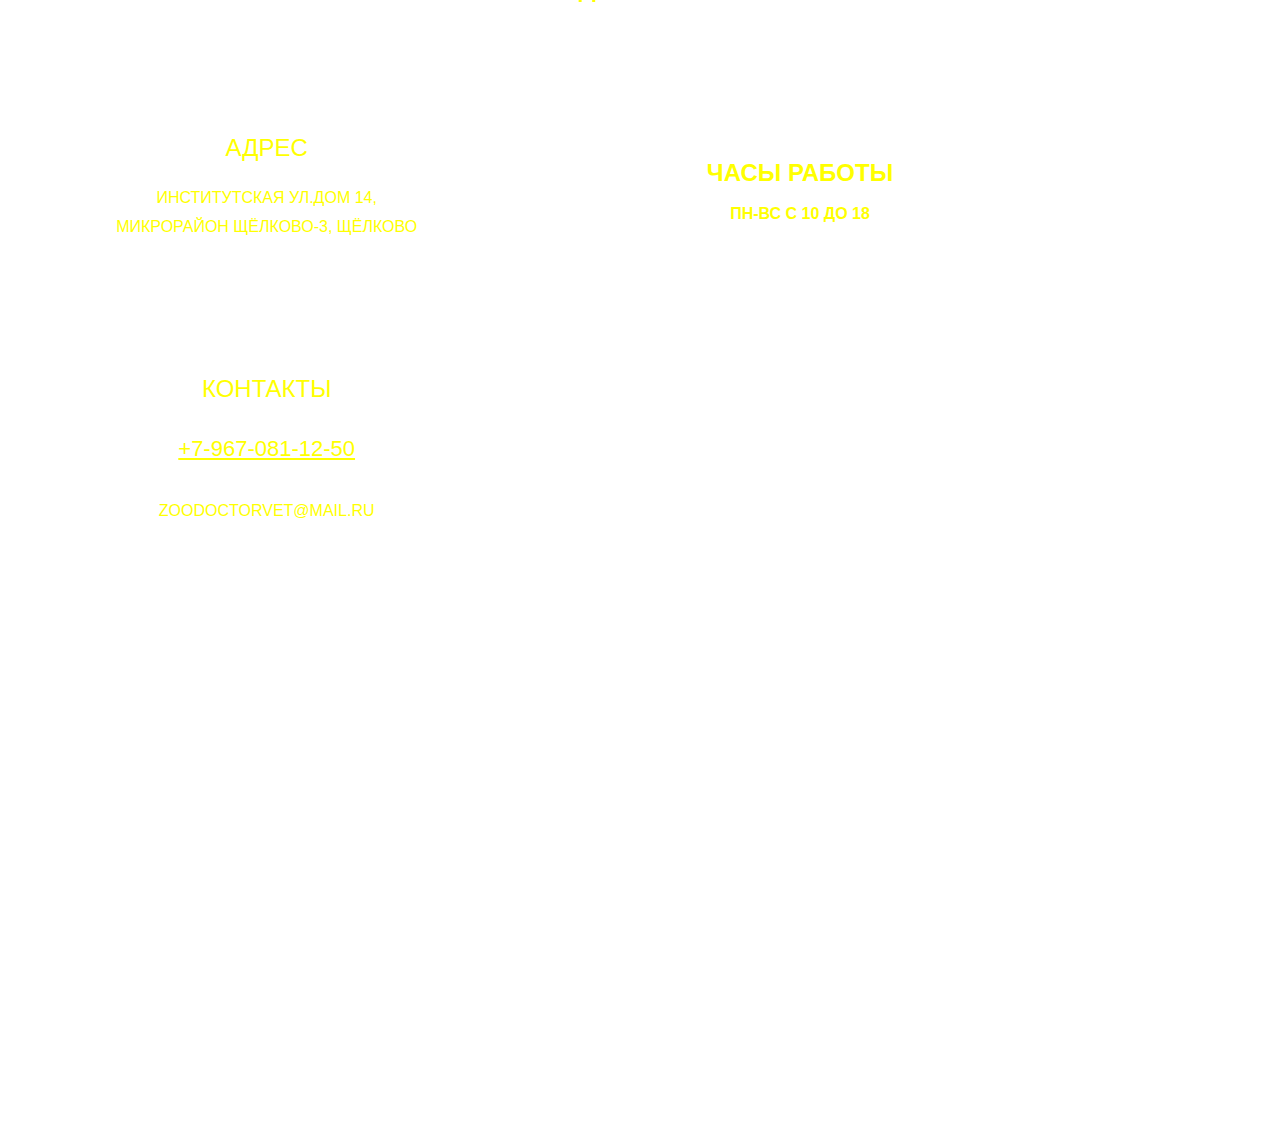
==== commit d4eda6e1: "12312" ====
--- a/src/index.html
+++ b/src/index.html
@@ -19,20 +19,20 @@
 </head>
 <body>
 	<div class="preloader">
-      <div class="preloader__row">
-        <div class="preloader__item"></div>
-        <div class="preloader__item"></div>
-      </div>
-    </div>
+		<div class="preloader__row">
+			<div class="preloader__item"></div>
+			<div class="preloader__item"></div>
+		</div>
+	</div>
 	<script>
-    window.onload = function () {
-    document.body.classList.add('loaded_hiding');
-    window.setTimeout(function () {
-    document.body.classList.add('loaded');
-    document.body.classList.remove('loaded_hiding');
-    }, 900);
-    }
-    </script>
+		window.onload = function () {
+			document.body.classList.add('loaded_hiding');
+			window.setTimeout(function () {
+				document.body.classList.add('loaded');
+				document.body.classList.remove('loaded_hiding');
+			}, 900);
+		}
+	</script>
 	<header>
 		<nav>
 			<div class="container">
@@ -40,48 +40,48 @@
 
 					<div class="col-xxl-3 col-xl-3 col-lg-4 col-8">
 						<div class="logo"><img src="img/Icone.png ">Зоодоктор</div></div>
-					<div class="px-0 col-xxl-7 col-xl-8 col-lg-8  offset-xxl-2 offset-xl-1 offset-lg-0  d-none d-lg-block "><div class="menu">
-						<ul>
-							<li><a href="#main">Главная</a></li>
-							<li><a href="#services">Услуги</a></li>
-							<li><a href="#home">Дом</a></li>
-							<li><a href="#contacts">Контакты</a></li>
-							<li><a href="index_Yslygi.html">Цены</a></li>
-						</ul> </div></div>
-						<div class="col-4 d-flex d-lg-none flex-column justify-content-center align-items-end">
-							<div class="dropdown">
-								<a class="btn btn-warning dropdown-toggle white-btn" href="#" role="button" id="dropdownMenuLink" data-bs-toggle="dropdown" aria-expanded="false">
-									Навигация
-								</a>
-
-								<ul class="dropdown-menu dropdown-menu-dark" aria-labelledby="dropdownMenuLink">
-									<li><a class="dropdown-item" href="#main">Главная</a></li>
-									<li><a class="dropdown-item" href="#services">Услуги</a></li>
-									<li><a class="dropdown-item" href="#home">Дом</a></li>
-									<li><a class="dropdown-item" href="#contacts">Контакты</a></li>
-									<li><a class="dropdown-item" href="index_Yslygi.html">Цены</a></li>
-								</ul>
-
-							</div>
-						</div>
-					</div>
-				</div>
-
-
-			</nav>
-		</header>
-		<main >
-			<div class="section">
-			<section class="main" id="main"><div class="container  pt-5">
-				<div class="row align-items-center pt-5 mt-5 ">
-					<div class="col-xxl-1 col-xl-2 col-lg-1 col-md-2 col-sm-2"></div>
-					<div class="col-xxl-7 col-xl-9 col-lg-11 col-md-10 col-sm-8 pt-5 mt-5 ">
-						<div class="title__container">
-							<h1>Вас приветствует<br>Ветклиника Зоодоктор</h1>
-							<h4>Наши принципы — это индивидуальный подход<br> к каждому клиенту, готовность оказать помощь животным в<br> любое время прилагать все возможные усилия<br> для достижения наилучших результатов.</h4>
-							
-						</div>
-					</div>
+						<div class="px-0 col-xxl-7 col-xl-8 col-lg-8  offset-xxl-2 offset-xl-1 offset-lg-0  d-none d-lg-block "><div class="menu">
+							<ul>
+								<li><a href="#main">Главная</a></li>
+								<li><a href="#services">Услуги</a></li>
+								<li><a href="#home">Дом</a></li>
+								<li><a href="#contacts">Контакты</a></li>
+								<li><a href="index_Yslygi.html">Цены</a></li>
+							</ul> </div></div>
+							<div class="col-4 d-flex d-lg-none flex-column justify-content-center align-items-end">
+								<div class="dropdown">
+									<a class="btn btn-warning dropdown-toggle white-btn" href="#" role="button" id="dropdownMenuLink" data-bs-toggle="dropdown" aria-expanded="false">
+										Навигация
+									</a>
+
+									<ul class="dropdown-menu dropdown-menu-dark" aria-labelledby="dropdownMenuLink">
+										<li><a class="dropdown-item" href="#main">Главная</a></li>
+										<li><a class="dropdown-item" href="#services">Услуги</a></li>
+										<li><a class="dropdown-item" href="#home">Дом</a></li>
+										<li><a class="dropdown-item" href="#contacts">Контакты</a></li>
+										<li><a class="dropdown-item" href="index_Yslygi.html">Цены</a></li>
+									</ul>
+
+								</div>
+							</div>
+						</div>
+					</div>
+
+
+				</nav>
+			</header>
+			<main >
+
+				<section class="main" id="main"><div class="container  pt-5">
+					<div class="row align-items-center pt-5 mt-5 ">
+						<div class="col-xxl-1 col-xl-2 col-lg-1 col-md-2 col-sm-2"></div>
+						<div class="col-xxl-7 col-xl-9 col-lg-11 col-md-10 col-sm-8 pt-5 mt-5 ">
+							<div class="title__container">
+								<h1>Вас приветствует<br>Ветклиника Зоодоктор</h1>
+								<h4>Наши принципы — это индивидуальный подход<br> к каждому клиенту, готовность оказать помощь животным в<br> любое время прилагать все возможные усилия<br> для достижения наилучших результатов.</h4>
+
+							</div>
+						</div>
 
 					</div>
 					<div class="Visov">
@@ -90,114 +90,115 @@
 							<div class="col-xxl-4 xl-6 col-lg-5 col-md-5 col-sm-4 col-6 pt-5 mt-5 ">
 
 								<button type="button" class="btn info-btn  " data-bs-toggle="modal" data-bs-target="#exampleModal">
-  Вызов врача на дом
-</button>
-
-<!-- Modal -->
-
-<div class="modal fade  " btn-color id="exampleModal" tabindex="-1" aria-labelledby="exampleModalLabel" aria-hidden="true">
-  <div class="modal-dialog  ">
-    <div class="modal-content">   
-      <div class="modal-body ">
-      	 <h5 class="modal-title" id="exampleModalLabel">Вызов врача</h5>
-       
-        Вызов ветеринара на дом, скорая ветеринарная помощь в любой район Щёлково, Пушкино, Софрино
-	
-
-	<br>Почему мы?
-	<br>•Большой опыт работы.
-	<br>•Проверенные специалисты.
-	<br>•Современное оборудование.
-	<br>•Современные схемы лечени.
-	<br>•Примем заявку в любое для вас удобное время.
-	<br><a href="tel:8(916)914-41-77">8(916)914-41-77</a>
-
-	<br>Выезд врача………………………………от 1000₽
-      
-        <button type="button" class="btn warning-btn " data-bs-dismiss="modal">Закрыть</button>
-      </div>
-      </div>
-      
-  </div>
-</div>
-</div>
-								
-							</div>
-						</div>
-				<!--	 Button trigger modal -->
-
-        
-
-    </div>
-
-  
-		</section>
+									Вызов врача на дом
+								</button>
+
+								<!-- Modal -->
+
+								<div class="modal   " btn-color id="exampleModal" tabindex="-1" aria-labelledby="exampleModalLabel" aria-hidden="true">
+									<div class="modal-dialog  ">
+										<div class="modal-content">   
+											<div class="modal-body ">
+												<h5 class="modal-title" id="exampleModalLabel">Вызов врача</h5>
+
+
+												Вызов ветеринара на дом, скорая ветеринарная помощь в любой район Щёлково, Пушкино, Софрино
+
+
+												<br>Почему мы?
+												<br>•Большой опыт работы.
+												<br>•Проверенные специалисты.
+												<br>•Современное оборудование.
+												<br>•Современные схемы лечени.
+												<br>•Примем заявку в любое для вас удобное время.
+												<br><a href="tel:8(916)914-41-77">8(916)914-41-77</a>
+
+												<br>Выезд врача………………………………от 1000₽
+
+												<button type="button" class="btn warning-btn " data-bs-dismiss="modal">Закрыть</button>
+											</div>
+										</div>
+
+									</div>
+								</div>
+							</div>
+
+						</div>
+					</div>
+					<!--	 Button trigger modal -->
+
+
+
+				</div>
+
+
+			</section>
+
+		</main>
+
+		<div class="Two" id="services">
+			<div class="container ">
+				<div class="row  ">
+					<div class="col-xxl-3 col-xl-5 col-8 col-sm-2 col-md-3 "></div>
+					<div class="col-xxl-6 col-xl-7 col-12 col-sm-8 col-md-6 "><h3><b>Наши услуги</b></h3></div>
+				</div>
+
+				<div class="row  justify-content-center ">
+
+
+					<div class="col-12 col-sm-6 col-md-3 text-center">
+						<div class="web_scill" style="">
+							<img src="img/1.png" alt="">
+							<h4>Терапия</h4>
+							<p><i>Лечение собак, кошек<br>и других животных<br> консервативными,<br> медикаментозными<br> или другими методами</i> </p>
+						</div>
+					</div>
+					<div class="col-12 col-sm-6 col-md-3 text-center">
+						<div class="web_scill2" style="">
+							<img src="img/2.png" alt="">
+							<h4>Вакцинация</h4>
+							<p><i>Профилактическое мероприятие,<br> направленное на<br> формирование у питомца <br>стойкого иммунитета. </i></p>
+						</div>
+					</div>
+					<div class="col-12 col-sm-6 col-md-3 text-center">
+						<div class="web_scill3" style="">
+							<img src="img/3.png " alt="">
+							<h4>Диагностика</h4>
+							<p><i>Задачи диагностики животных<br> заключаются в систематическом<br>контроле за состоянием<br> здоровья животных и <br>выявлении больных.</i></p>
+						</div>
+					</div>
+
+
+				</div>
+				<div class="row justify-content-center">	
+
+					<div class="col-12 col-sm-6 col-md-3 text-center"> 
+						<div class="web_scill4" style="">
+							<img src="img/4.png " alt="">
+							<h4>Стомоталогия</h4>
+							<p>В настоящее время<br> многими владельцами<br> недооценена взаимосвязь здоровья<br> их животных и состояние<br> ротовой полости</p>
+						</div>
+					</div>
+					<div class="col-12 col-sm-6 col-md-3 text-center">
+						<div class="web_scill5" style="">
+							<img src="img/5.png " alt="">
+							<h4>Стационар</h4>
+							<p>Одной из последних новинок<br> в мире ветклиник не так<br> давно стали стационары,<br> в которые направляются <br>те животные, которым требуется<br> медицинское наблюдение</p>
+						</div>
+					</div>
+					<div class="col-12 col-sm-6 col-md-3 text-center">
+						<div class="web_scill6" style="">
+							<img src="img/6.png " alt="">
+							<h4>Хирургия</h4>
+							<p>Ветеринарная хирургия включает<br> в себя проведение диагностики,<br> хирургического лечения и <br>послеоперационного <br>ухода за животными..</p>
+						</div>
+					</div>
+				</div>
+
+			</div>
 		</div>
-	</main>
-	<div class="section">
-	<div class="Two" id="services">
-		<div class="container ">
-			<div class="row  ">
-				<div class="col-xxl-3 col-xl-5 col-8 col-sm-2 col-md-3 "></div>
-				<div class="col-xxl-6 col-xl-7 col-12 col-sm-8 col-md-6 "><h3><b>Наши услуги</b></h3></div>
-			</div>
+
 		
-		<div class="row  justify-content-center ">
-
-			
-				<div class="col-12 col-sm-6 col-md-3 text-center">
-					<div class="web_scill" style="">
-						<img src="img/1.png" alt="">
-						<h4>Терапия</h4>
-						<p><i>Лечение собак, кошек<br>и других животных<br> консервативными,<br> медикаментозными<br> или другими методами</i> </p>
-					</div>
-				</div>
-				<div class="col-12 col-sm-6 col-md-3 text-center">
-					<div class="web_scill2" style="">
-						<img src="img/2.png" alt="">
-						<h4>Вакцинация</h4>
-						<p><i>Профилактическое мероприятие,<br> направленное на<br> формирование у питомца <br>стойкого иммунитета. </i></p>
-					</div>
-				</div>
-				<div class="col-12 col-sm-6 col-md-3 text-center">
-					<div class="web_scill3" style="">
-						<img src="img/3.png " alt="">
-						<h4>Диагностика</h4>
-						<p><i>Задачи диагностики животных<br> заключаются в систематическом<br>контроле за состоянием<br> здоровья животных и <br>выявлении больных.</i></p>
-					</div>
-				</div>
-
-			
-		</div>
-		<div class="row justify-content-center">	
-			
-				<div class="col-12 col-sm-6 col-md-3 text-center"> 
-					<div class="web_scill4" style="">
-						<img src="img/4.png " alt="">
-						<h4>Стомоталогия</h4>
-						<p>В настоящее время<br> многими владельцами<br> недооценена взаимосвязь здоровья<br> их животных и состояние<br> ротовой полости</p>
-					</div>
-				</div>
-				<div class="col-12 col-sm-6 col-md-3 text-center">
-					<div class="web_scill5" style="">
-						<img src="img/5.png " alt="">
-						<h4>Стационар</h4>
-						<p>Одной из последних новинок<br> в мире ветклиник не так<br> давно стали стационары,<br> в которые направляются <br>те животные, которым требуется<br> медицинское наблюдение</p>
-					</div>
-				</div>
-				<div class="col-12 col-sm-6 col-md-3 text-center">
-					<div class="web_scill6" style="">
-						<img src="img/6.png " alt="">
-						<h4>Хирургия</h4>
-						<p>Ветеринарная хирургия включает<br> в себя проведение диагностики,<br> хирургического лечения и <br>послеоперационного <br>ухода за животными..</p>
-					</div>
-				</div>
-			</div>
-		
-</div>
-</div>
-</div>
-		<div class="section">
 		<div class="Three" id="home">
 			<div class="container">
 				<div class="row">	
@@ -206,109 +207,109 @@
 
 					</div>	
 				</div>
-			
+
 				<div class="row pt-5 mt-5 justify-content-center">
 					
 					<div class="col-xxl-8 col-xl-9 col-md-8">
-				<div id="carouselExampleIndicators" class="carousel slide" data-bs-ride="true">
-  <div class="carousel-indicators">
-    <button type="button" data-bs-target="#carouselExampleIndicators" data-bs-slide-to="0" class="active" aria-current="true" aria-label="Slide 1"></button>
-    <button type="button" data-bs-target="#carouselExampleIndicators" data-bs-slide-to="1" aria-label="Slide 2"></button>
-    <button type="button" data-bs-target="#carouselExampleIndicators" data-bs-slide-to="2" aria-label="Slide 3"></button>
-     <button type="button" data-bs-target="#carouselExampleIndicators" data-bs-slide-to="3" aria-label="Slide 4"></button>
-      <button type="button" data-bs-target="#carouselExampleIndicators"data-bs-slide-to="4" aria-label="Slide 5"></button>
-
-  </div>
-  <div class="carousel-inner">
-    <div class="carousel-item active">
-      <img src="img/cat1.jpg" class="d-block w-100 " alt="...">
-    </div>
-    <div class="carousel-item">
-      <img src="img/cat2.jpg" class="d-block w-100 " alt="...">
-    </div>
-    <div class="carousel-item">
-      <img src="img/cat3.jpg" class="d-block w-100 " alt="...">
-    </div>
-    <div class="carousel-item">
-      <img src="img/cat4.jpg" class="d-block w-100 " alt="...">
-    </div>
-    <div class="carousel-item">
-      <img src="img/cat5.jpg" class="d-block w-100 " alt="...">
-    </div>
-  </div>
-  <button class="carousel-control-prev" type="button" data-bs-target="#carouselExampleIndicators" data-bs-slide="prev">
-    <span class="carousel-control-prev-icon" aria-hidden="true"></span>
-    <span class="visually-hidden">Предыдущий</span>
-  </button>
-  <button class="carousel-control-next" type="button" data-bs-target="#carouselExampleIndicators" data-bs-slide="next">
-    <span class="carousel-control-next-icon" aria-hidden="true"></span>
-    <span class="visually-hidden">Следующий</span>
-  </button>
-</div>
-</div>
-	</div>	
-</div>
+						<div id="carouselExampleIndicators" class="carousel slide" data-bs-ride="true">
+							<div class="carousel-indicators">
+								<button type="button" data-bs-target="#carouselExampleIndicators" data-bs-slide-to="0" class="active" aria-current="true" aria-label="Slide 1"></button>
+								<button type="button" data-bs-target="#carouselExampleIndicators" data-bs-slide-to="1" aria-label="Slide 2"></button>
+								<button type="button" data-bs-target="#carouselExampleIndicators" data-bs-slide-to="2" aria-label="Slide 3"></button>
+								<button type="button" data-bs-target="#carouselExampleIndicators" data-bs-slide-to="3" aria-label="Slide 4"></button>
+								<button type="button" data-bs-target="#carouselExampleIndicators"data-bs-slide-to="4" aria-label="Slide 5"></button>
+
+							</div>
+							<div class="carousel-inner">
+								<div class="carousel-item active">
+									<img src="img/cat1.jpg" class="d-block w-100 " alt="...">
+								</div>
+								<div class="carousel-item">
+									<img src="img/cat2.jpg" class="d-block w-100 " alt="...">
+								</div>
+								<div class="carousel-item">
+									<img src="img/cat3.jpg" class="d-block w-100 " alt="...">
+								</div>
+								<div class="carousel-item">
+									<img src="img/cat4.jpg" class="d-block w-100 " alt="...">
+								</div>
+								<div class="carousel-item">
+									<img src="img/cat5.jpg" class="d-block w-100 " alt="...">
+								</div>
+							</div>
+							<button class="carousel-control-prev" type="button" data-bs-target="#carouselExampleIndicators" data-bs-slide="prev">
+								<span class="carousel-control-prev-icon" aria-hidden="true"></span>
+								<span class="visually-hidden">Предыдущий</span>
+							</button>
+							<button class="carousel-control-next" type="button" data-bs-target="#carouselExampleIndicators" data-bs-slide="next">
+								<span class="carousel-control-next-icon" aria-hidden="true"></span>
+								<span class="visually-hidden">Следующий</span>
+							</button>
+						</div>
+					</div>
+				</div>	
 			</div>
 		</div>
-	
-<footer class="section" id="contacts">
-		.
-		<div class="container-fluid">
-			<div class="row  ">
-				<div class="col-xxl-3  col-md-3 col-sm-2 col-8 "></div>
-				<div class="col-xxl-6 col-md-7 col-sm-8 col-12"><h3><b>Наши контакты</b></h3>
-				</div>
-			</div>
-			<div class="Tri">	
+		
+
+		<footer class="section" id="contacts">
+			.
+			<div class="container-fluid">
 				<div class="row  ">
+					<div class="col-xxl-3  col-md-3 col-sm-2 col-8 "></div>
+					<div class="col-xxl-6 col-md-7 col-sm-8 col-12"><h3><b>Наши контакты</b></h3>
+					</div>
+				</div>
+				<div class="Tri">	
+					<div class="row  ">
 						<div class="col-xxl-3">	</div>
-					<div class="col-xxl-6  text-center ">
-						<div class="web_scil" style="">
-							<img src="" alt="">
-
-							<h4><i class="fa fa-map-marker custom-map  " aria-hidden="true"></i><b>Яндекс карты</b><script type="text/javascript" charset="utf-8" async src="https://api-maps.yandex.ru/services/constructor/1.0/js/?um=constructor%3A8fb3ee09495128bcd995fe5ea9923f7f8fd145fe0b856d204850d67c31da7a16&amp;width=100%25&amp;height=421&amp;lang=ru_RU&amp;scroll=true"></script></h4></div>
-						</div>
+						<div class="col-xxl-6  text-center ">
+							<div class="web_scil" style="">
+								<img src="" alt="">
+
+								<h4><i class="fa fa-map-marker custom-map  " aria-hidden="true"></i><b>Яндекс карты</b><script type="text/javascript" charset="utf-8" async src="https://api-maps.yandex.ru/services/constructor/1.0/js/?um=constructor%3A8fb3ee09495128bcd995fe5ea9923f7f8fd145fe0b856d204850d67c31da7a16&amp;width=100%25&amp;height=421&amp;lang=ru_RU&amp;scroll=true"></script></h4></div>
+							</div>
 						</div>
 						<div class="row">
 
-						<div class="col-xxl-4 col-12 col-sm-6 col-md-5 pt-5 mt-5  text-center">
-							<div class="web_scil2" style="">
-								<img src="" alt="">
-								<h4>Адрес</h4>
-
-								<p><i class="fa fa-map custom-map2" aria-hidden="true"></i>Институтская ул.дом 14,<br> микрорайон Щёлково-3, Щёлково</p>
-							</div>
-						</div>
-						<div class="col-xxl-4 col-12 col-sm-6 col-md-5 pt-5 mt-5  text-center">
-							<div class="web_scil3" style="">
-								<img src="" alt=""> 
-								<h4><i class="fa fa-clock-o custom-clock" aria-hidden="true"></i><b>Часы работы</b></h4>
-								<p><b>Пн-Вс с 10 до 18</b></p>
-
-							</div>
-						</div>				
-
-						<div class="col-xxl-4 col-12 col-sm-6 col-md-5 pt-5 mt-5  text-center">
-							<div class="web_scil4" style="">
-								<img src="" alt="">
-								<h4>Контакты</h4>
-								<p><i class="fa fa-phone-square custom-phone" aria-hidden="true"></i>
-									<a href="tel:+7-967-081-12-50">+7-967-081-12-50</a><br><i class="fa fa-envelope custom-mail" aria-hidden="true"></i>zoodoctorvet@mail.ru<br><i class="fa fa-instagram custom-insta" aria-hidden="true"></i>Insta</p>
-								</div>
-							</div>
-						
-
-						
-					</div>
-				</div>
-</div>
-
-			</footer>
-
-		
-		<script src="js/jquery-3.6.0.min.js"></script>
-		<script src="js/bootstrap.bundle.min.js"></script>
-		<script src="js/myScript.js"></script>
-	</body>
-	
+							<div class="col-xxl-4 col-12 col-sm-6 col-md-5 pt-5 mt-5  text-center">
+								<div class="web_scil2" style="">
+									<img src="" alt="">
+									<h4>Адрес</h4>
+
+									<p><i class="fa fa-map custom-map2" aria-hidden="true"></i>Институтская ул.дом 14,<br> микрорайон Щёлково-3, Щёлково</p>
+								</div>
+							</div>
+							<div class="col-xxl-4 col-12 col-sm-6 col-md-5 pt-5 mt-5  text-center">
+								<div class="web_scil3" style="">
+									<img src="" alt=""> 
+									<h4><i class="fa fa-clock-o custom-clock" aria-hidden="true"></i><b>Часы работы</b></h4>
+									<p><b>Пн-Вс с 10 до 18</b></p>
+
+								</div>
+							</div>				
+
+							<div class="col-xxl-4 col-12 col-sm-6 col-md-5 pt-5 mt-5  text-center">
+								<div class="web_scil4" style="">
+									<img src="" alt="">
+									<h4>Контакты</h4>
+									<p><i class="fa fa-phone-square custom-phone" aria-hidden="true"></i>
+										<a href="tel:+7-967-081-12-50">+7-967-081-12-50</a><br><i class="fa fa-envelope custom-mail" aria-hidden="true"></i>zoodoctorvet@mail.ru<br><!--<i class="fa fa-instagram custom-insta" aria-hidden="true"></i>Insta</p>-->
+									</div>
+								</div>
+
+
+
+							</div>
+						</div>
+					</div>
+
+				</footer>
+
+
+				<script src="js/jquery-3.6.0.min.js"></script>
+				<script src="js/bootstrap.bundle.min.js"></script>
+				<script src="js/myScript.js"></script>
+			</body>
+
 			</html>
--- a/src/css/style.css
+++ b/src/css/style.css
@@ -165,6 +165,7 @@
 
 .modal-dialog{
 	background-color: yellow;
+	top: 200px;
 }
 .warning-btn {
 	background-color: yellow;
@@ -213,17 +214,7 @@
 	}
 }
 
-#exampleModal{
-
- position: absolute;
-  left: 50%;
-  top: 50%;
-  display: block;
-  width: 360px;
-  height: 550px;
-  justify-content: center;
-  transform: translate(-50%, -50%)
-}
+
 .Visov a{
 	padding-left: 100px;
 }
@@ -250,7 +241,7 @@
 	background:	url(../img/Fon5.jpg) center/cover no-repeat ;
 	width: 100%
 	max-height: 100%;
-	transform: translateY(25px);
+	transform: translateY(15px);
 	
 }
 
@@ -372,7 +363,7 @@
 	footer h3{
 		color: yellow;
 		font-size: calc(30px + 15 * ((100vw - 375px)/(1280-375)));
-		line-height: 100px;
+		line-height: 50px;
 		text-align: center;
 	}
 	footer h4{
@@ -419,10 +410,10 @@
 		font-size: 40px;
 		width: 60px;
 	}
-	.custom-insta{
+	/*.custom-insta{
 		font-size: 40px;
 		width: 60px;
-	}
+	}*/
 	.web_scil4{
 		color: yellow;
 		font-size: calc(13px + 4 * ((100vw - 375px)/(1280-375)));
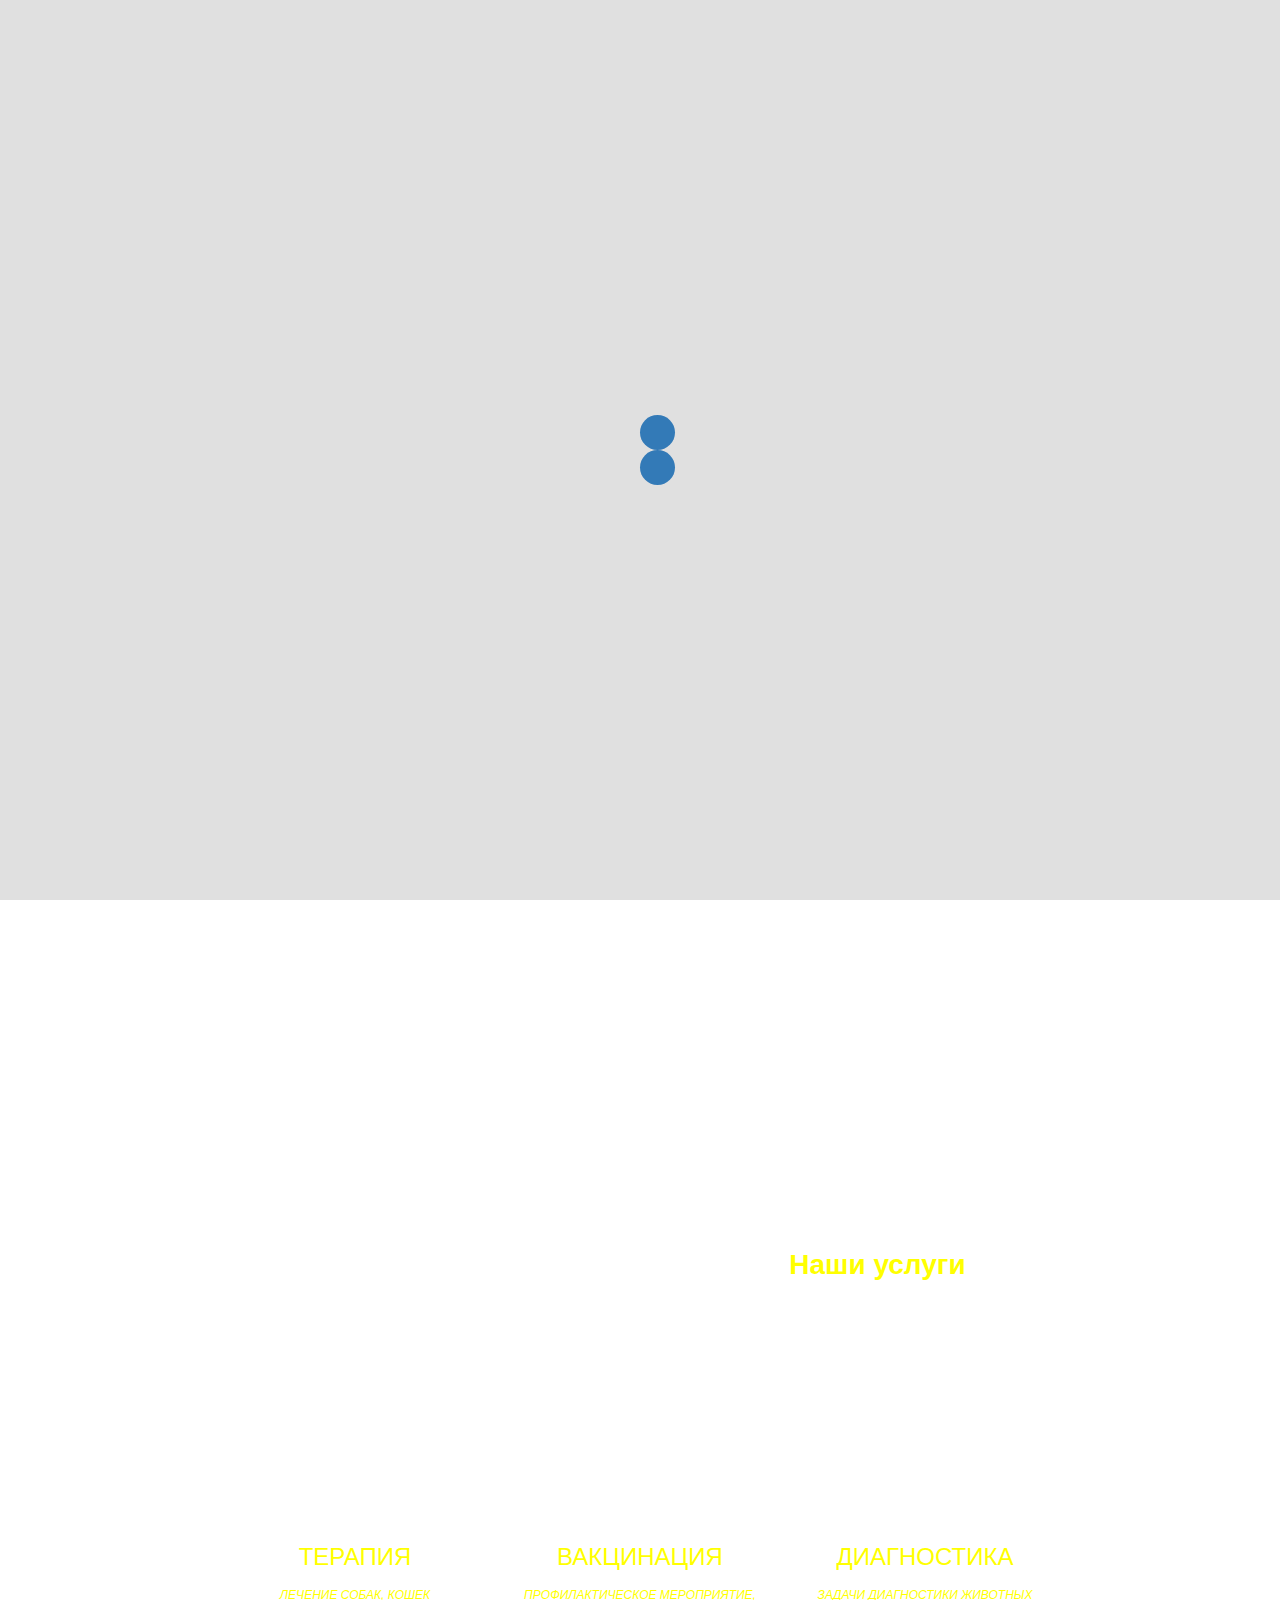
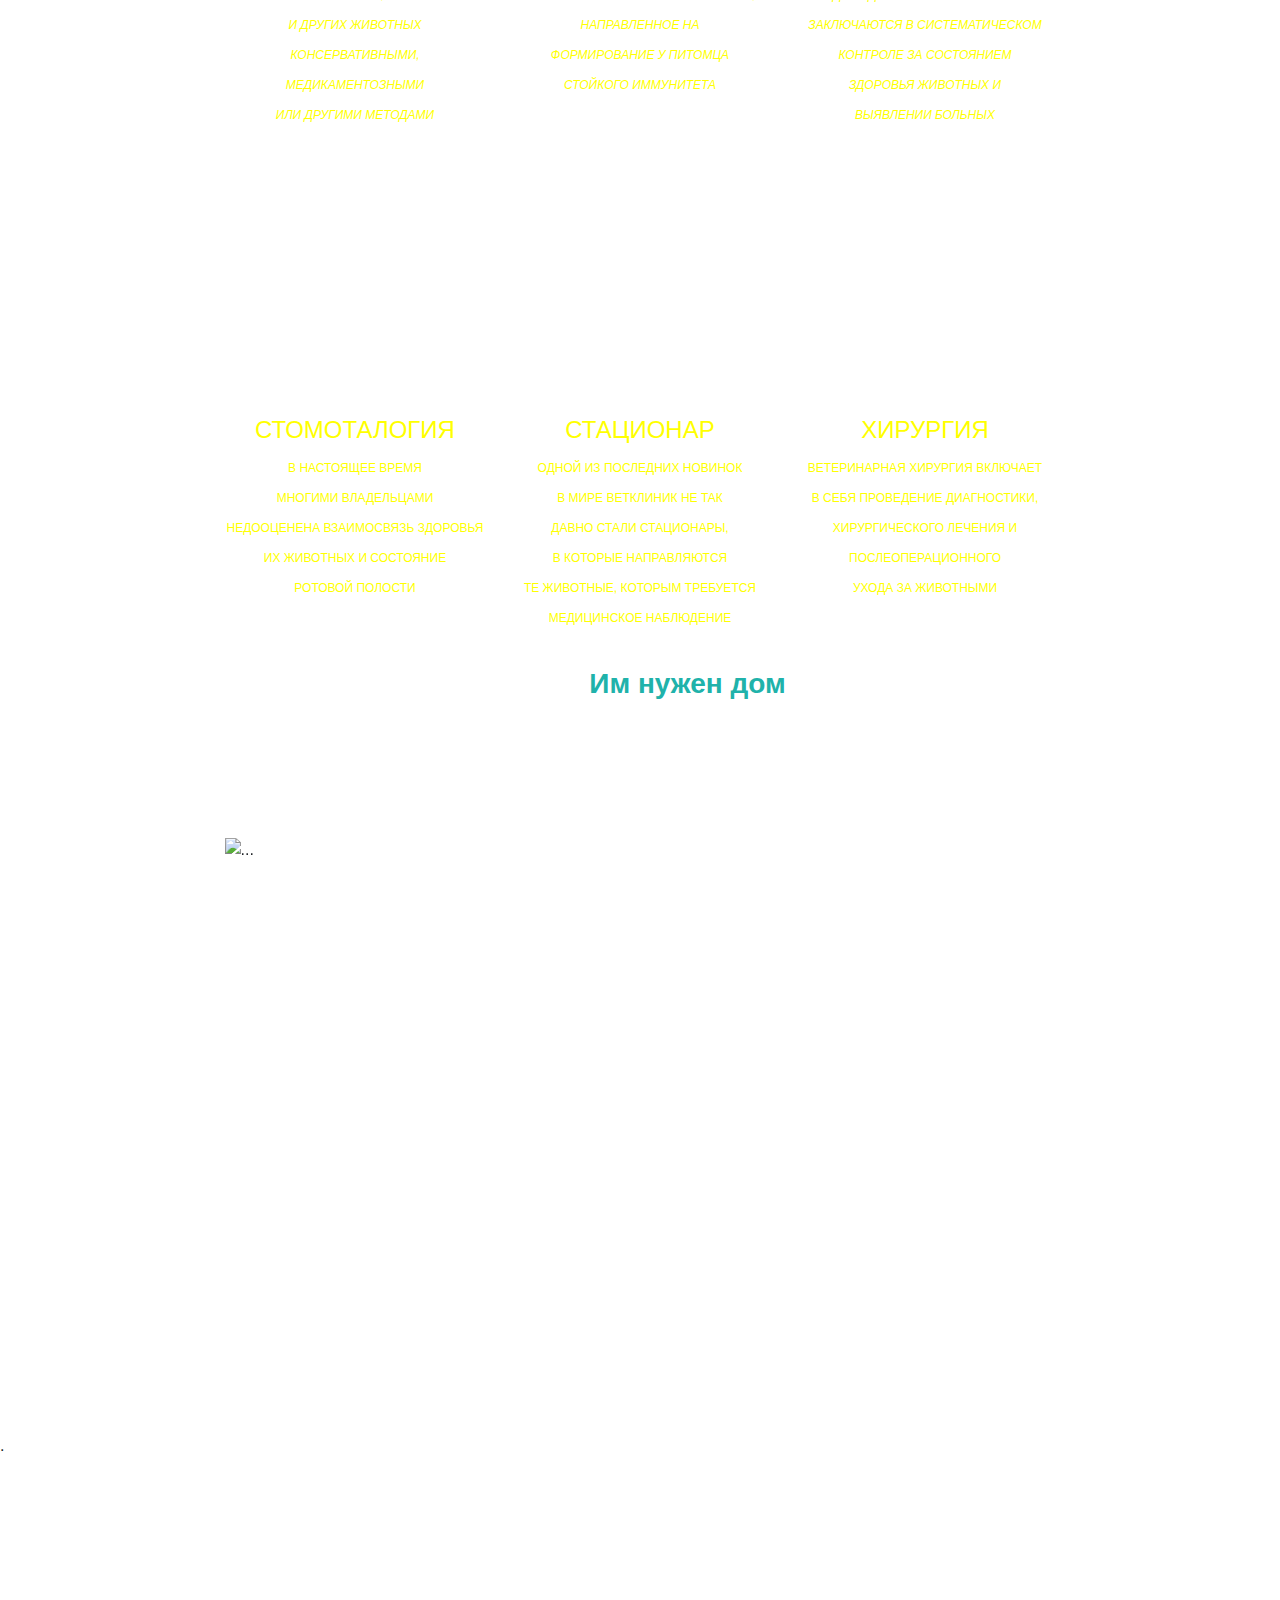
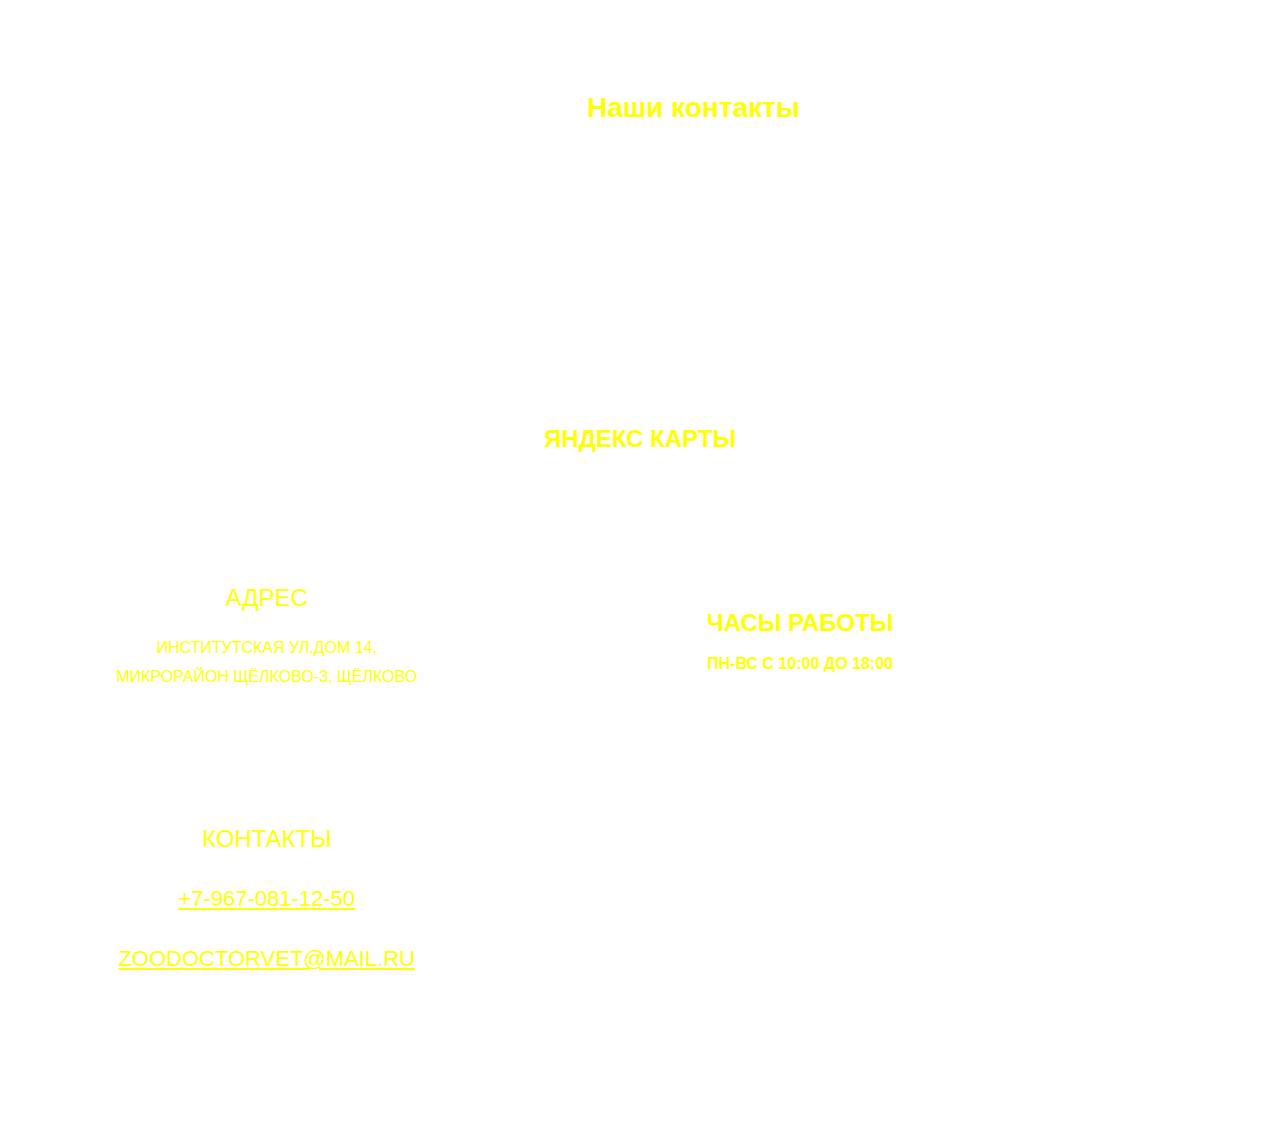
==== commit c2c697ed: "54321" ====
--- a/src/index.html
+++ b/src/index.html
@@ -89,7 +89,7 @@
 							<div class="col-xxl-2 xl-3 col-lg-3 col-md-2 col-sm-1 col-1 "></div>
 							<div class="col-xxl-4 xl-6 col-lg-5 col-md-5 col-sm-4 col-6 pt-5 mt-5 ">
 
-								<button type="button" class="btn info-btn  " data-bs-toggle="modal" data-bs-target="#exampleModal">
+								<button href="#" type="button" class="btn info-btn  " data-bs-toggle="modal" data-bs-target="#exampleModal">
 									Вызов врача на дом
 								</button>
 
@@ -157,14 +157,14 @@
 						<div class="web_scill2" style="">
 							<img src="img/2.png" alt="">
 							<h4>Вакцинация</h4>
-							<p><i>Профилактическое мероприятие,<br> направленное на<br> формирование у питомца <br>стойкого иммунитета. </i></p>
+							<p><i>Профилактическое мероприятие,<br> направленное на<br> формирование у питомца <br>стойкого иммунитета</i></p>
 						</div>
 					</div>
 					<div class="col-12 col-sm-6 col-md-3 text-center">
 						<div class="web_scill3" style="">
 							<img src="img/3.png " alt="">
 							<h4>Диагностика</h4>
-							<p><i>Задачи диагностики животных<br> заключаются в систематическом<br>контроле за состоянием<br> здоровья животных и <br>выявлении больных.</i></p>
+							<p><i>Задачи диагностики животных<br> заключаются в систематическом<br>контроле за состоянием<br> здоровья животных и <br>выявлении больных</i></p>
 						</div>
 					</div>
 
@@ -190,7 +190,7 @@
 						<div class="web_scill6" style="">
 							<img src="img/6.png " alt="">
 							<h4>Хирургия</h4>
-							<p>Ветеринарная хирургия включает<br> в себя проведение диагностики,<br> хирургического лечения и <br>послеоперационного <br>ухода за животными..</p>
+							<p>Ветеринарная хирургия включает<br> в себя проведение диагностики,<br> хирургического лечения и <br>послеоперационного <br>ухода за животными</p>
 						</div>
 					</div>
 				</div>
@@ -284,7 +284,7 @@
 								<div class="web_scil3" style="">
 									<img src="" alt=""> 
 									<h4><i class="fa fa-clock-o custom-clock" aria-hidden="true"></i><b>Часы работы</b></h4>
-									<p><b>Пн-Вс с 10 до 18</b></p>
+									<p><b>Пн-Вс с 10:00 до 18:00</b></p>
 
 								</div>
 							</div>				
@@ -294,7 +294,7 @@
 									<img src="" alt="">
 									<h4>Контакты</h4>
 									<p><i class="fa fa-phone-square custom-phone" aria-hidden="true"></i>
-										<a href="tel:+7-967-081-12-50">+7-967-081-12-50</a><br><i class="fa fa-envelope custom-mail" aria-hidden="true"></i>zoodoctorvet@mail.ru<br><!--<i class="fa fa-instagram custom-insta" aria-hidden="true"></i>Insta</p>-->
+										<a href="tel:+7-967-081-12-50">+7-967-081-12-50</a><br><i class="fa fa-envelope custom-mail" aria-hidden="true"></i><a href="https://zoodoctorvet@mail.ru" target="_blank">zoodoctorvet@mail.ru</a><!--<i class="fa fa-instagram custom-insta" aria-hidden="true"></i>Insta</p>-->
 									</div>
 								</div>
 
--- a/src/css/style.css
+++ b/src/css/style.css
@@ -165,7 +165,6 @@
 
 .modal-dialog{
 	background-color: yellow;
-	top: 200px;
 }
 .warning-btn {
 	background-color: yellow;
@@ -363,7 +362,7 @@
 	footer h3{
 		color: yellow;
 		font-size: calc(30px + 15 * ((100vw - 375px)/(1280-375)));
-		line-height: 50px;
+		line-height: 500px;
 		text-align: center;
 	}
 	footer h4{
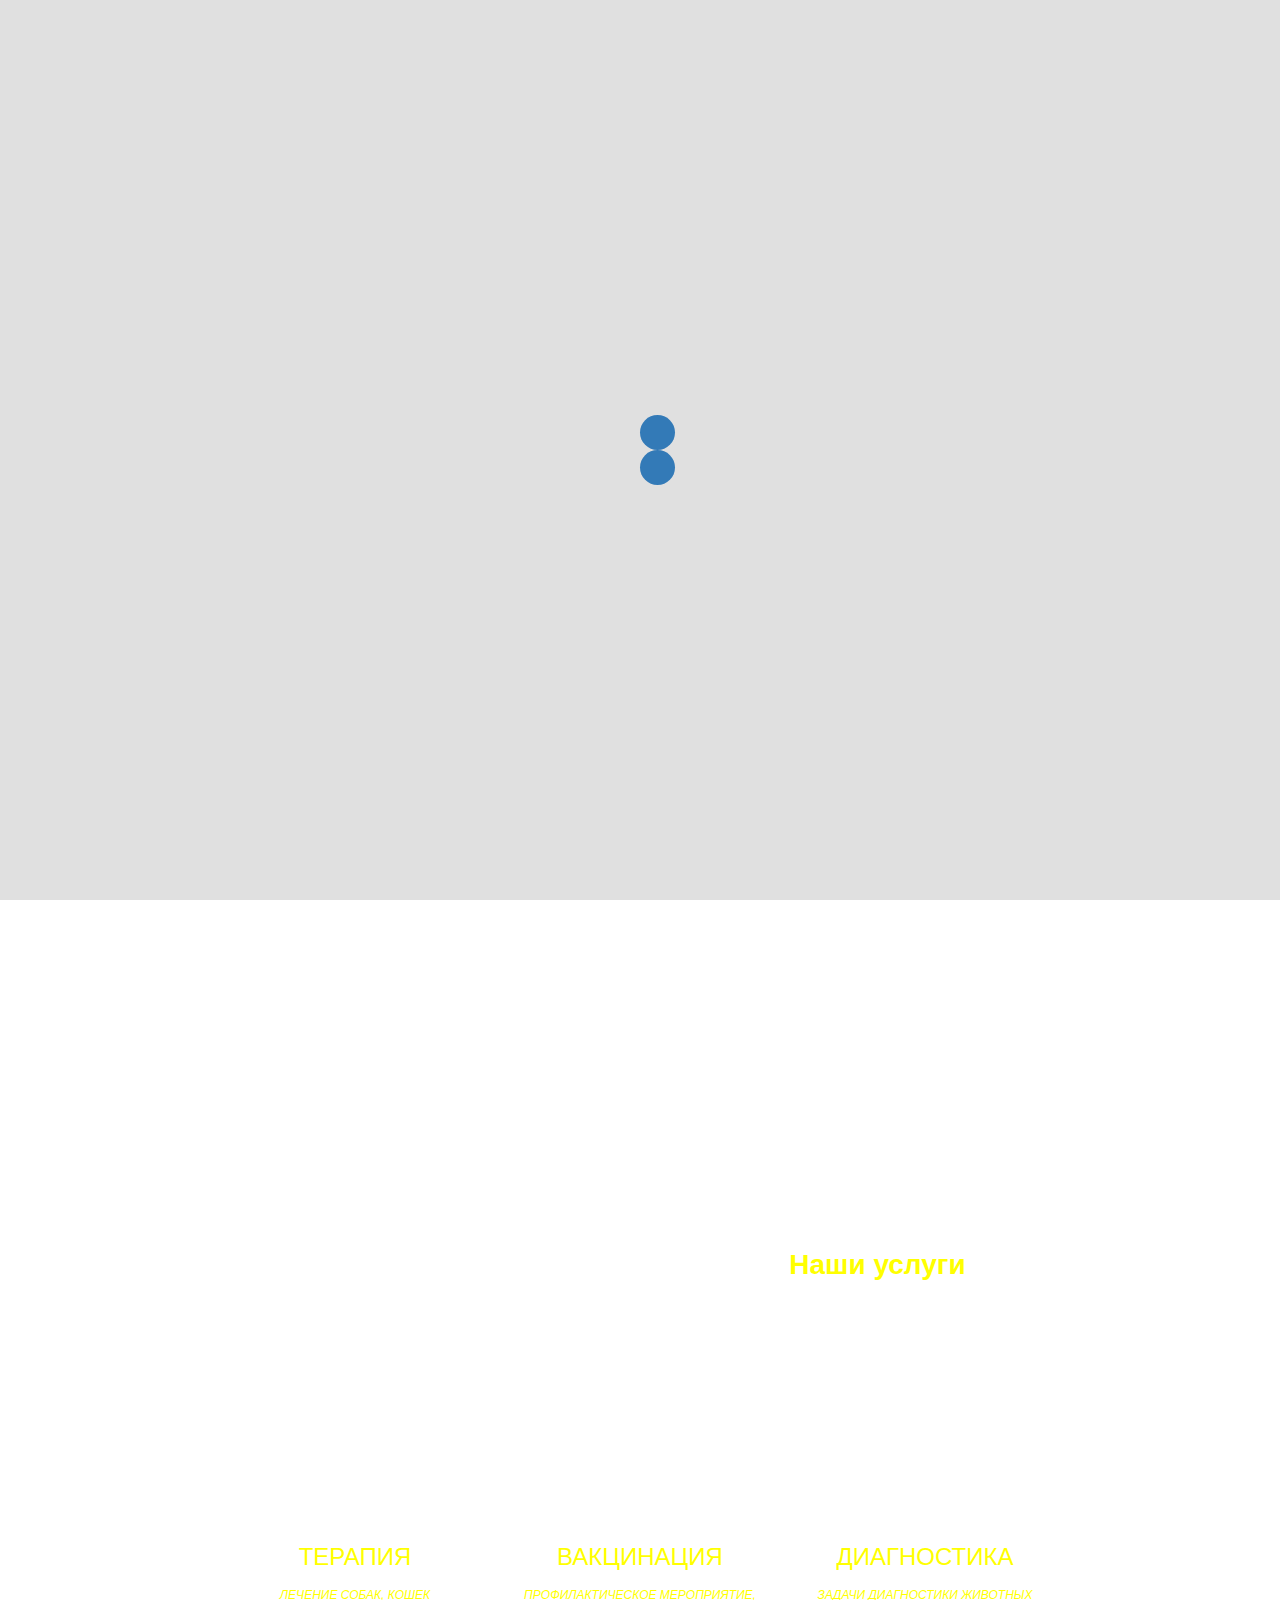
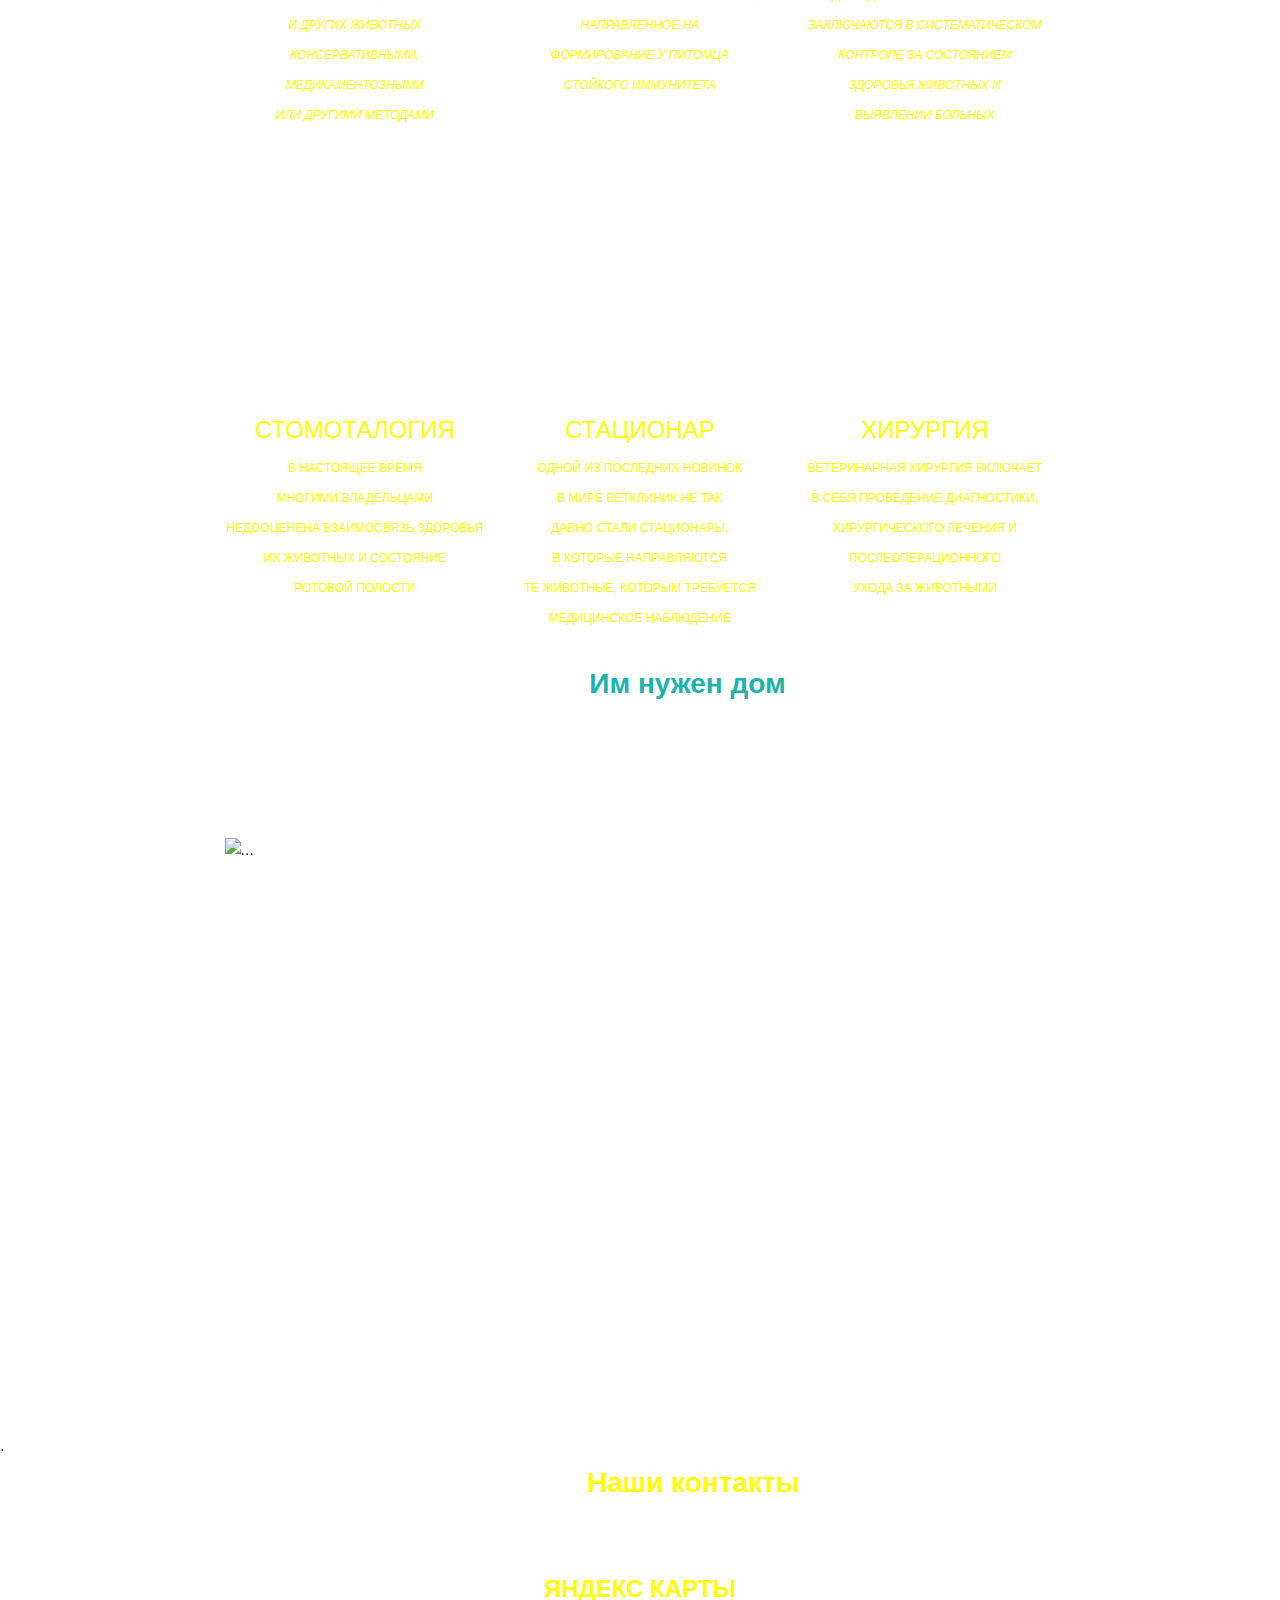
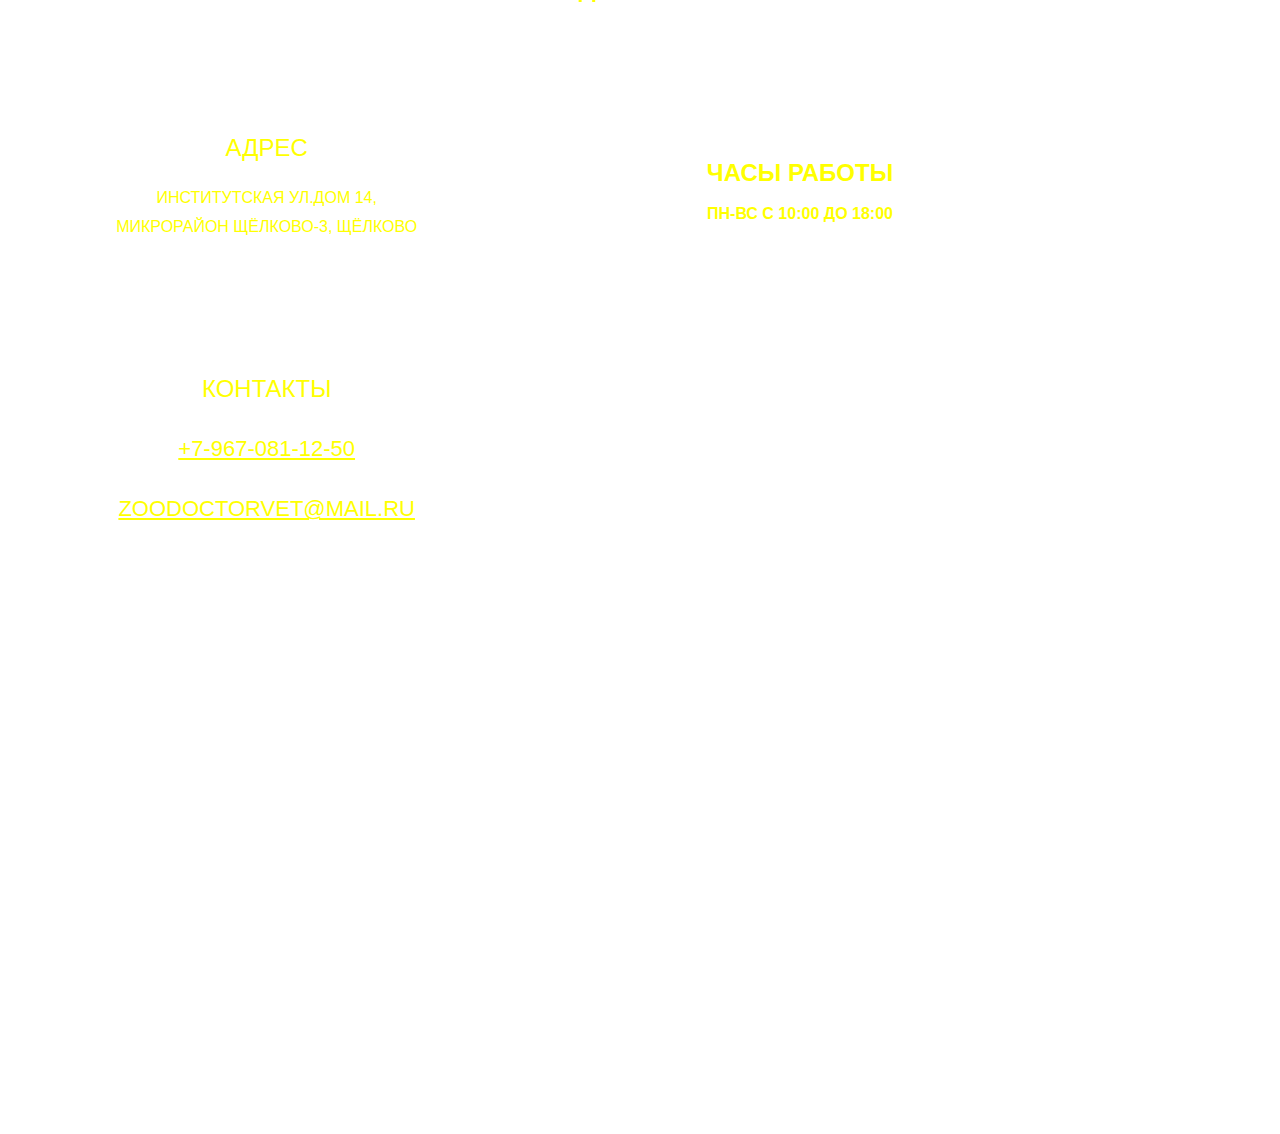
==== commit f8ee4819: "9" ====
--- a/src/index.html
+++ b/src/index.html
@@ -95,7 +95,7 @@
 
 								<!-- Modal -->
 
-								<div class="modal   " btn-color id="exampleModal" tabindex="-1" aria-labelledby="exampleModalLabel" aria-hidden="true">
+								<div class="modal fade   " btn-color id="exampleModal" tabindex="-1" aria-labelledby="exampleModalLabel" aria-hidden="true">
 									<div class="modal-dialog  ">
 										<div class="modal-content">   
 											<div class="modal-body ">
--- a/src/css/style.css
+++ b/src/css/style.css
@@ -362,7 +362,7 @@
 	footer h3{
 		color: yellow;
 		font-size: calc(30px + 15 * ((100vw - 375px)/(1280-375)));
-		line-height: 500px;
+		line-height: 50px;
 		text-align: center;
 	}
 	footer h4{
